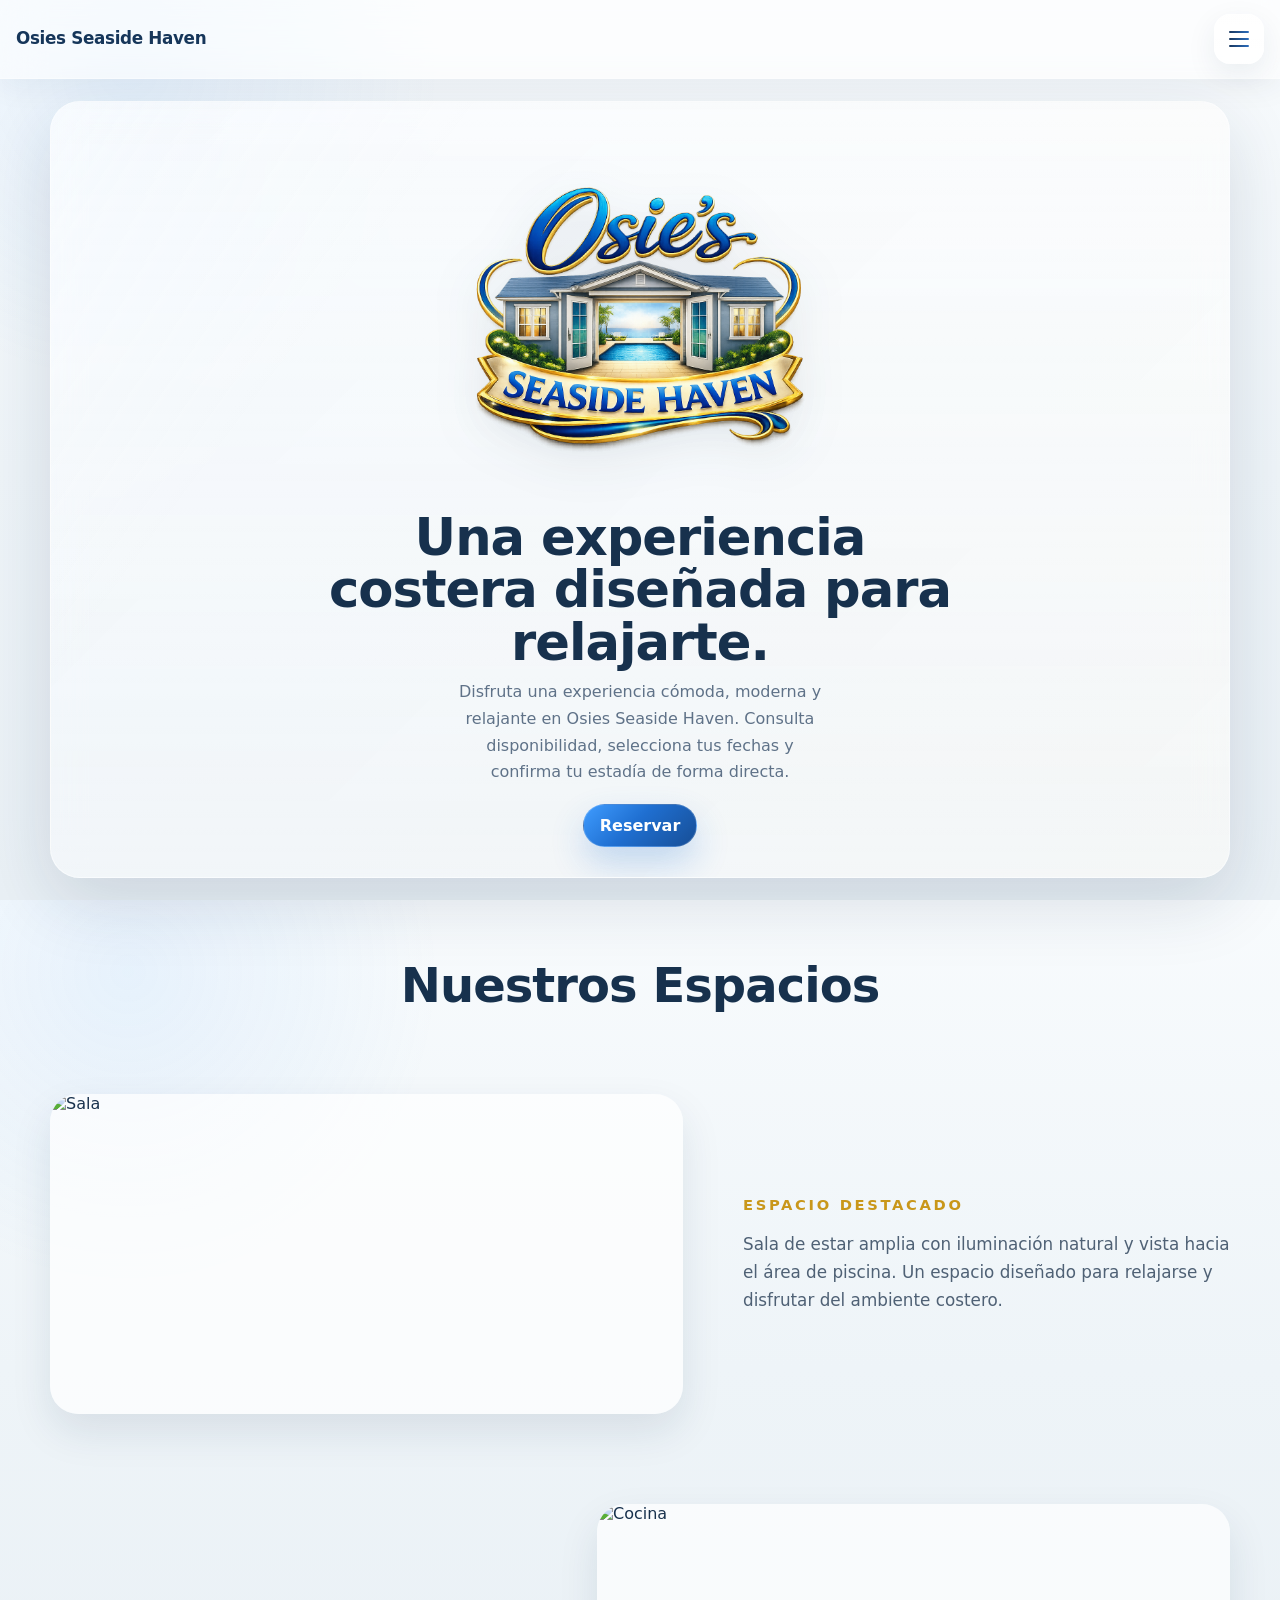
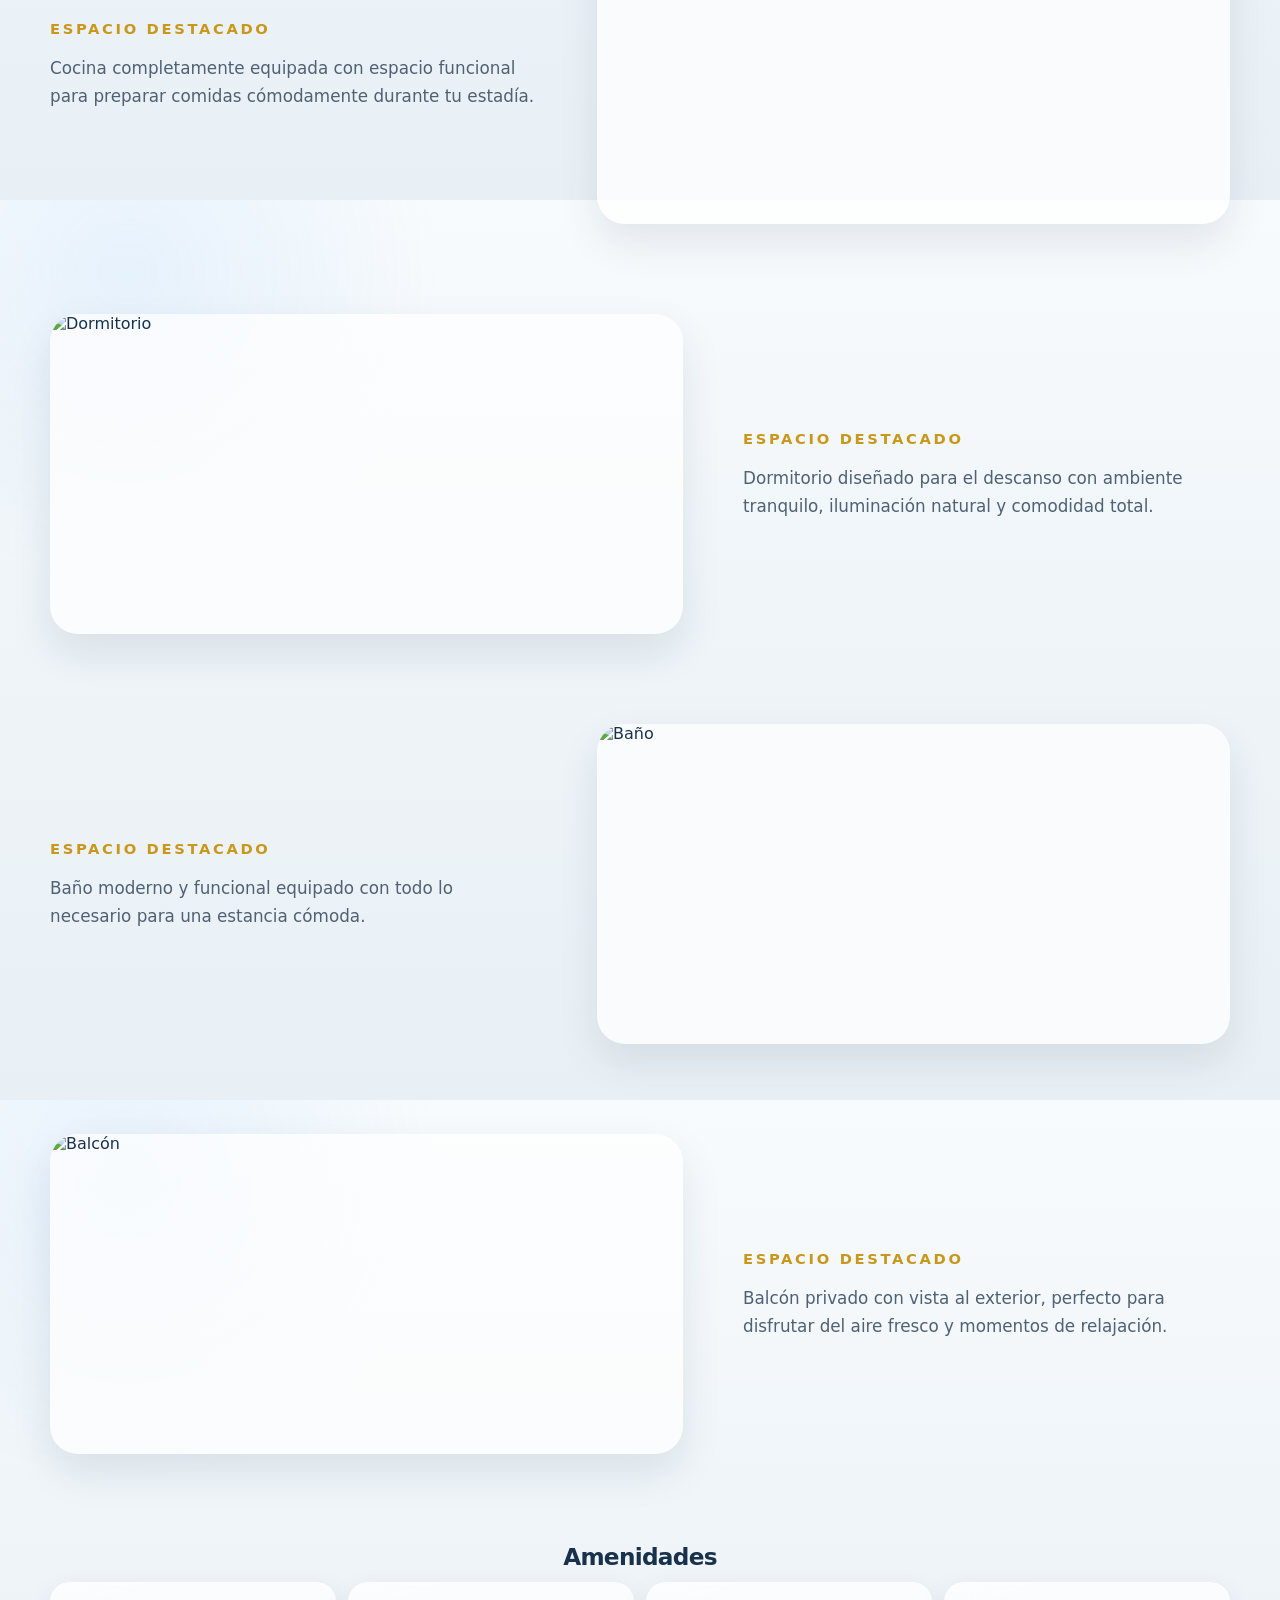
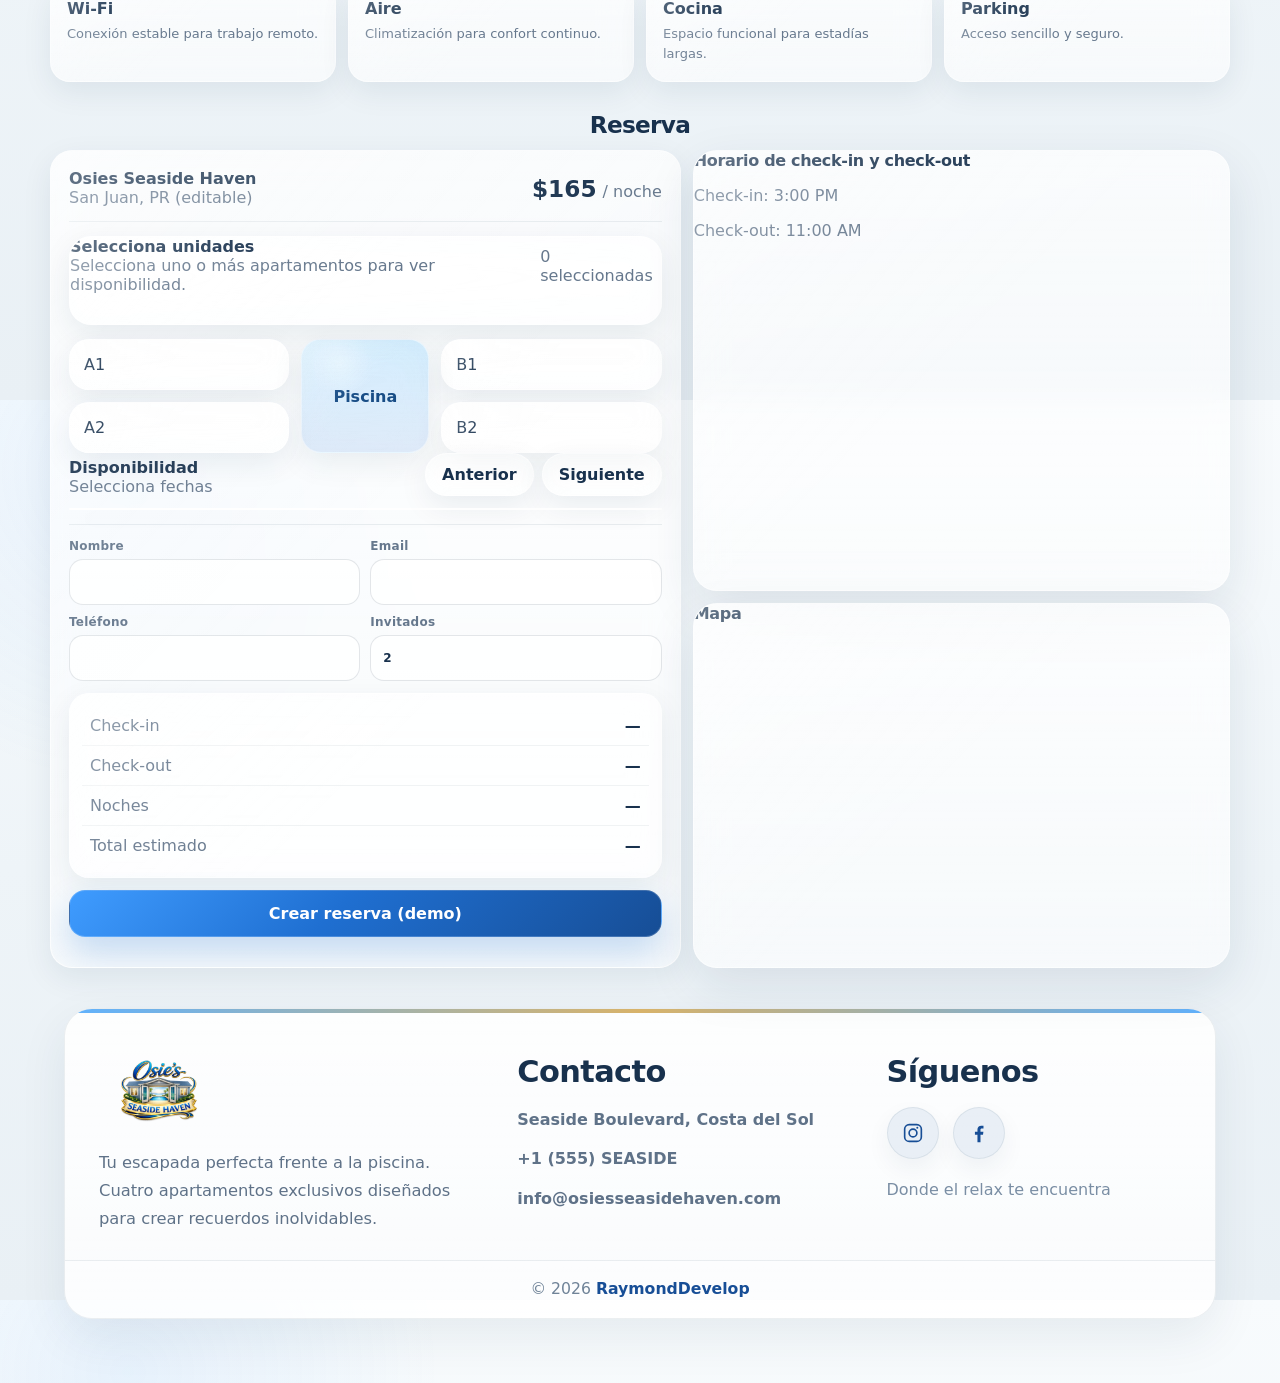
==== index.html @ bb73368c "Update index.html" ====
<!doctype html>
<html lang="es">
<head>
  <meta charset="utf-8" />
  <meta name="viewport" content="width=device-width,initial-scale=1,viewport-fit=cover" />
  <meta name="theme-color" content="#070A12" />
 <title>Osies Seaside Haven</title>
<meta name="description" content="Osies Seaside Haven: reservas directas, disponibilidad en tiempo real y una experiencia costera moderna." />

  <link rel="preconnect" href="https://fonts.googleapis.com" />
  <link rel="stylesheet" href="./css/styles.css" />
</head>

<body>
  <div class="bg"></div>

<header class="topbar">
  <a class="brand compact" href="./index.html" aria-label="Inicio">
    <span class="brand-text">Osies Seaside Haven</span>
  </a>

  <details class="menu">
    <summary class="menu-toggle" aria-label="Abrir menú">
      <span></span>
      <span></span>
      <span></span>
    </summary>

    <nav class="menu-panel">
      <a href="#galeria" class="menu-link">Galería</a>
      <a href="#amenidades" class="menu-link">Amenidades</a>
      <a href="#reservar" class="menu-link">Reservar</a>
    </nav>
  </details>
</header>

  <main class="wrap">
    <section class="hero card">
      <div class="hero-left">

<div class="hero-brandmark centered">
  <img src="./assets/logo2.png" alt="Osies Seaside Haven" class="hero-logo" />
</div>

<h1 class="h1 centered">Una experiencia costera diseñada para relajarte.</h1>
        
<p class="lead centered">
  Disfruta una experiencia cómoda, moderna y relajante en Osies Seaside Haven. Consulta disponibilidad, selecciona tus fechas y confirma tu estadía de forma directa.
</p>

<div class="hero-actions centered-actions">
  <a class="btn primary" href="#reservar">Reservar</a>
</div>


        
      </div>

    
    </section>

    <section id="galeria" class="section">
      <div class="section-head">
<h2 class="h2 espacios-title">Nuestros Espacios</h2>
      </div>

      <div class="grid-photos" id="photoGrid">
<div class="space-row">

  <div class="space-image">
    <img src="assets/sala.jpg" alt="Sala">
  </div>

  <div class="space-text">
    <p>
      Sala de estar amplia con iluminación natural y vista hacia el área de piscina.
      Un espacio diseñado para relajarse y disfrutar del ambiente costero.
    </p>
  </div>

</div>
        <div class="space-row">

  <div class="space-image">
    <img src="assets/cocina.jpg" alt="Cocina">
  </div>

  <div class="space-text">
    <p>
      Cocina completamente equipada con espacio funcional para preparar comidas
      cómodamente durante tu estadía.
    </p>
  </div>

</div>
        <div class="space-row">

  <div class="space-image">
    <img src="assets/dormitorio.jpg" alt="Dormitorio">
  </div>

  <div class="space-text">
    <p>
      Dormitorio diseñado para el descanso con ambiente tranquilo,
      iluminación natural y comodidad total.
    </p>
  </div>

</div>
        <div class="space-row">

  <div class="space-image">
    <img src="assets/baño.jpg" alt="Baño">
  </div>

  <div class="space-text">
    <p>
      Baño moderno y funcional equipado con todo lo necesario
      para una estancia cómoda.
    </p>
  </div>

</div>
        <div class="space-row">

  <div class="space-image">
    <img src="assets/balcon.jpg" alt="Balcón">
  </div>

  <div class="space-text">
    <p>
      Balcón privado con vista al exterior, perfecto para disfrutar
      del aire fresco y momentos de relajación.
    </p>
  </div>

</div>
        
      </div>
      
    </section>

    <section id="amenidades" class="section">
      <div class="section-head">
        <h2 class="h2">Amenidades</h2>
      </div>

      <div class="grid-cards">
        <article class="mini-card">
          <div class="mini-k">Wi-Fi</div>
          <div class="mini-t">Conexión estable para trabajo remoto.</div>
        </article>
        <article class="mini-card">
          <div class="mini-k">Aire</div>
          <div class="mini-t">Climatización para confort continuo.</div>
        </article>
        <article class="mini-card">
          <div class="mini-k">Cocina</div>
          <div class="mini-t">Espacio funcional para estadías largas.</div>
        </article>
        <article class="mini-card">
          <div class="mini-k">Parking</div>
          <div class="mini-t">Acceso sencillo y seguro.</div>
        </article>
      </div>
    </section>

    <section id="reservar" class="section">
      <div class="section-head">
        <h2 class="h2">Reserva</h2>
      </div>

      <div class="booking">
        <div class="booking-left card">
          <div class="row">
            <div>
<div class="k">Osies Seaside Haven</div>
              <div class="muted">San Juan, PR (editable)</div>
            </div>
            <div class="price">
              <span class="price-big">$165</span>
              <span class="muted">/ noche</span>
            </div>
          </div>

          <div class="divider"></div>

          <div class="units card soft" id="unitsWrap" aria-label="Selección de unidades">
  <div class="row" style="align-items:center; justify-content:space-between; gap:12px;">
    <div>
      <div class="k">Selecciona unidades</div>
      <div class="muted" id="unitsHint">Selecciona uno o más apartamentos para ver disponibilidad.</div>
    </div>
    <div class="muted" id="unitsSelected">0 seleccionadas</div>
  </div>

  <div class="units-map" id="unitsMap">
    <!-- Se renderiza por JS -->
  </div>

  <div class="muted" id="unitsMsg" style="min-height:18px;"></div>
</div>

<div class="units-map" id="unitsMap">

  <button class="unit-btn" data-unit="a1" data-price="165">A1</button>
  <button class="unit-btn" data-unit="b1" data-price="165">B1</button>

  <div class="units-pool">Piscina</div>

  <button class="unit-btn" data-unit="a2" data-price="165">A2</button>
  <button class="unit-btn" data-unit="b2" data-price="165">B2</button>

</div>

          
          <div class="calendar-head">
            <div>
              <div class="k">Disponibilidad</div>
              <div class="muted" id="calMeta">Selecciona fechas</div>
            </div>
            <div class="cal-nav">
              <button class="btn ghost" id="calPrev" type="button">Anterior</button>
              <button class="btn ghost" id="calNext" type="button">Siguiente</button>
            </div>
          </div>

          <div class="calendar" id="calendar" aria-label="Calendario de disponibilidad"></div>

          <div class="divider"></div>

          <form id="bookingForm" class="form">
            <div class="form-grid">
              <label>
                Nombre
                <input id="name" name="name" autocomplete="name" required />
              </label>
              <label>
                Email
                <input id="email" name="email" type="email" autocomplete="email" required />
              </label>
              <label>
                Teléfono
                <input id="phone" name="phone" autocomplete="tel" />
              </label>
              <label>
                Invitados
                <input id="guests" name="guests" type="number" min="1" max="10" value="2" />
              </label>
            </div>

            <div class="summary card soft">
              <div class="summary-row">
                <div class="muted">Check-in</div>
                <div id="sIn" class="k">—</div>
              </div>
              <div class="summary-row">
                <div class="muted">Check-out</div>
                <div id="sOut" class="k">—</div>
              </div>
              <div class="summary-row">
                <div class="muted">Noches</div>
                <div id="sNights" class="k">—</div>
              </div>
              <div class="summary-row">
                <div class="muted">Total estimado</div>
                <div id="sTotal" class="k">—</div>
              </div>
            </div>

            <button class="btn primary wide" id="submitBooking" type="submit">
              Crear reserva (demo)
            </button>

            <div class="muted" id="msg"></div>
          </form>
        </div>

        <aside class="booking-right">
          
          <div class="card">
            <h3 class="h3">Horario de check-in y check-out</h3>
<p class="muted">Check-in: 3:00 PM</p>
<p class="muted">Check-out: 11:00 AM</p>
          </div>

          <div class="card">
            <h3 class="h3">Mapa</h3>
            
            
          </div>
        </aside>
      </div>
    </section>

   <footer class="footer footer-premium">
  <div class="footer-wrap">

    <div class="footer-col footer-brand">
      <img src="./assets/logo2.png" alt="Osies Seaside Haven" class="footer-logo">
      <p class="footer-desc">
        Tu escapada perfecta frente a la piscina. Cuatro apartamentos exclusivos
        diseñados para crear recuerdos inolvidables.
      </p>
    </div>

    <div class="footer-col footer-contact">
      <h3 class="footer-title">Contacto</h3>

      <div class="footer-item">📍 Seaside Boulevard, Costa del Sol</div>
      <div class="footer-item">📞 +1 (555) SEASIDE</div>
      <div class="footer-item">✉️ info@osiesseasidehaven.com</div>
    </div>

    <div class="footer-col footer-social-col">
      <h3 class="footer-title">Síguenos</h3>

    <div class="footer-social">

  <a class="footer-social-link" href="#" aria-label="Instagram">
    <svg viewBox="0 0 24 24">
      <path d="M7.75 2h8.5A5.75 5.75 0 0 1 22 7.75v8.5A5.75 5.75 0 0 1 16.25 22h-8.5A5.75 5.75 0 0 1 2 16.25v-8.5A5.75 5.75 0 0 1 7.75 2Zm0 1.8A3.95 3.95 0 0 0 3.8 7.75v8.5a3.95 3.95 0 0 0 3.95 3.95h8.5a3.95 3.95 0 0 0 3.95-3.95v-8.5a3.95 3.95 0 0 0-3.95-3.95Zm8.95 1.35a1.1 1.1 0 1 1 0 2.2 1.1 1.1 0 0 1 0-2.2ZM12 6.85A5.15 5.15 0 1 1 6.85 12 5.16 5.16 0 0 1 12 6.85Zm0 1.8A3.35 3.35 0 1 0 15.35 12 3.35 3.35 0 0 0 12 8.65Z"/>
    </svg>
  </a>

  <a class="footer-social-link" href="#" aria-label="Facebook">
    <svg viewBox="0 0 24 24">
      <path d="M13.62 22v-8.2h2.76l.41-3.2h-3.17V8.56c0-.93.26-1.56 1.58-1.56h1.69V4.14a22.7 22.7 0 0 0-2.46-.13c-2.44 0-4.11 1.49-4.11 4.22v2.37H7.56v3.2h2.76V22Z"/>
    </svg>
  </a>

</div>

      <div class="footer-tagline">Donde el relax te encuentra</div>
    </div>

  </div>

 <div class="footer-bottom">
  © 2026 
  <a href="https://www.raymonddevelop.com" target="_blank" rel="noopener">
    RaymondDevelop
  </a>
</div>
</footer>
    
  </main>

<script type="module" src="js/firebase.js"></script>
<script type="module" src="./js/app.js"></script>
</body>
</html>
---- css/styles.css ----
:root{
  --bg: #eef4f8;
  --bg2: #f8fbfd;

  --surface: rgba(255,255,255,0.72);
  --surface-strong: rgba(255,255,255,0.86);
  --surface-soft: rgba(255,255,255,0.56);

  --text: #18314d;
  --muted: #66788d;

  --line: rgba(24,49,77,0.10);
  --line-strong: rgba(24,49,77,0.16);
  --line-light: rgba(255,255,255,0.45);

  --primary: #1f6fd1;
  --primary-2: #174e96;
  --gold: #d8b36a;
  --gold-soft: rgba(216,179,106,0.16);

  --ok: #27a57a;
  --danger: #d96666;

  --radius: 22px;
  --radius-sm: 16px;
  --radius-xs: 12px;

  --shadow-1: 0 10px 30px rgba(18,46,79,0.08);
  --shadow-2: 0 18px 50px rgba(18,46,79,0.10);
  --shadow-3: 0 24px 70px rgba(18,46,79,0.14);

  --blur: blur(16px);
  --focus: 0 0 0 4px rgba(31,111,209,0.12);

  --wrap: 1180px;
}

*,
*::before,
*::after{
  box-sizing: border-box;
}

html{
  height: 100%;
  -webkit-text-size-adjust: 100%;
  scroll-behavior: smooth;
}

body{
  min-height: 100%;
  margin: 0;
  font-family: ui-sans-serif, system-ui, -apple-system, Segoe UI, Roboto, Arial, sans-serif;
  color: var(--text);
  text-rendering: optimizeLegibility;
  -webkit-font-smoothing: antialiased;
  -moz-osx-font-smoothing: grayscale;
  overflow-x: hidden;
  background:
    radial-gradient(circle at 10% 8%, rgba(85,170,255,0.10), transparent 22%),
    linear-gradient(180deg, var(--bg2) 0%, var(--bg) 52%, #e9f0f5 100%);
}

.bg{
  display: none;
}

img{
  max-width: 100%;
  display: block;
}

a{
  color: inherit;
  text-decoration: none;
}

button,
input{
  font: inherit;
}

.wrap{
  width: min(var(--wrap), calc(100% - 28px));
  margin: 0 auto;
  padding: 22px 0 64px;
  min-width: 0;
}

/* ---------- Topbar ---------- */

.topbar{
  position: sticky;
  top: 0;
  z-index: 60;
  display: flex;
  align-items: center;
  justify-content: space-between;
  gap: 14px;
  padding: 14px 16px;
  background: rgba(255,255,255,0.56);
  border-bottom: 1px solid rgba(255,255,255,0.38);
  backdrop-filter: blur(20px);
  -webkit-backdrop-filter: blur(20px);
  box-shadow: 0 10px 28px rgba(18,46,79,0.05);
}

.brand{
  display: flex;
  align-items: center;
  gap: 12px;
  min-width: 0;
}

.brand.compact{
  gap: 0;
}

.logo{
  width: 52px;
  height: 52px;
  border-radius: 16px;
  object-fit: cover;
  background: rgba(255,255,255,0.82);
  border: 1px solid rgba(255,255,255,0.42);
  box-shadow: var(--shadow-1);
}

.brand-copy{
  display: flex;
  flex-direction: column;
  gap: 2px;
}

.brand-text{
  font-size: 1rem;
  font-weight: 900;
  letter-spacing: -.02em;
  color: #16365a;
}

.brand-sub{
  font-size: .76rem;
  color: var(--muted);
  font-weight: 700;
}

.brand.compact .brand-text{
  font-size: 1.02rem;
}

.nav{
  display: flex;
  align-items: center;
  gap: 10px;
}

.nav-link{
  display: inline-flex;
  align-items: center;
  justify-content: center;
  padding: 10px 12px;
  border-radius: 999px;
  font-weight: 700;
  color: #47617d;
  transition: background .15s ease, color .15s ease, border-color .15s ease;
  border: 1px solid transparent;
}

.nav-link:hover{
  background: rgba(255,255,255,0.56);
  border-color: rgba(24,49,77,0.08);
  color: var(--text);
}

/* ---------- Hamburger ---------- */

.menu{
  position: relative;
}

.menu summary{
  list-style: none;
}

.menu summary::-webkit-details-marker{
  display: none;
}

.menu-toggle{
  width: 50px;
  height: 50px;
  border: 1px solid rgba(255,255,255,0.42);
  border-radius: 16px;
  background: linear-gradient(180deg, rgba(255,255,255,0.84), rgba(255,255,255,0.66));
  box-shadow: var(--shadow-1);
  display: inline-flex;
  flex-direction: column;
  justify-content: center;
  align-items: center;
  gap: 5px;
  cursor: pointer;
  backdrop-filter: blur(14px);
  -webkit-backdrop-filter: blur(14px);
}

.menu-toggle span{
  width: 20px;
  height: 2px;
  border-radius: 999px;
  background: linear-gradient(90deg, #17365e, #2b6dbd);
  display: block;
}

.menu-panel{
  position: absolute;
  top: calc(100% + 10px);
  right: 0;
  min-width: 210px;
  padding: 10px;
  display: grid;
  gap: 6px;
  border-radius: 20px;
  background: rgba(255,255,255,0.84);
  border: 1px solid rgba(255,255,255,0.44);
  box-shadow: var(--shadow-2);
  backdrop-filter: blur(18px);
  -webkit-backdrop-filter: blur(18px);
}

.menu-link{
  padding: 12px 14px;
  border-radius: 14px;
  font-weight: 800;
  color: #17365e;
  transition: background .15s ease, color .15s ease;
}

.menu-link:hover{
  background: rgba(31,111,209,0.08);
  color: var(--primary-2);
}

/* ---------- Buttons ---------- */

.btn{
  position: relative;
  border: 1px solid rgba(255,255,255,0.44);
  background: linear-gradient(180deg, rgba(255,255,255,0.82), rgba(255,255,255,0.66));
  color: var(--text);
  border-radius: 999px;
  padding: 11px 16px;
  font-weight: 800;
  cursor: pointer;
  transition: transform .08s ease, box-shadow .16s ease, background .16s ease, border-color .16s ease;
  box-shadow: var(--shadow-1);
  backdrop-filter: blur(12px);
  -webkit-backdrop-filter: blur(12px);
}

.btn:hover{
  transform: translateY(-1px);
  border-color: rgba(24,49,77,0.10);
  background: linear-gradient(180deg, rgba(255,255,255,0.92), rgba(255,255,255,0.74));
}

.btn:active{
  transform: scale(.985);
}

.btn.primary{
  color: #fff;
  border-color: rgba(255,255,255,0.18);
  background: linear-gradient(135deg, #3f9cff 0%, #1f6fd1 45%, #174e96 100%);
  box-shadow: 0 16px 34px rgba(31,111,209,0.24);
}

.btn.primary:hover{
  box-shadow: 0 18px 38px rgba(31,111,209,0.28);
}

.btn.ghost{
  background: rgba(255,255,255,0.46);
  color: var(--text);
}

.btn.wide{
  width: 100%;
  border-radius: 16px;
  padding: 13px 16px;
}

.admin-link{
  display: none !important;
}

/* ---------- Shared glass surfaces ---------- */

.card,
.mini-card,
.metric,
.calendar,
.summary,
.g-frame,
.photo-main,
.photo-tile,
.booking-right .card,
.units-pool,
.unit-btn,
.social-link{
  position: relative;
  background: linear-gradient(180deg, var(--surface) 0%, var(--surface-soft) 100%);
  border: 1px solid rgba(255,255,255,0.46);
  border-radius: var(--radius);
  box-shadow: var(--shadow-1);
  backdrop-filter: var(--blur);
  -webkit-backdrop-filter: var(--blur);
  overflow: hidden;
}

.card::before,
.mini-card::before,
.metric::before,
.calendar::before,
.summary::before,
.g-frame::before,
.photo-main::before,
.photo-tile::before,
.booking-right .card::before,
.units-pool::before,
.unit-btn::before{
  content: "";
  position: absolute;
  inset: 0;
  background:
    linear-gradient(135deg, rgba(255,255,255,0.34) 0%, rgba(255,255,255,0.10) 24%, transparent 48%);
  pointer-events: none;
}

.card.soft{
  background: rgba(255,255,255,0.58);
}

/* ---------- Hero ---------- */

.hero{
  position: relative;
  display: grid;
  grid-template-columns: 1fr;
  gap: 18px;
max-width: 1280px;
  margin: 0 auto;
  padding: 30px 22px;
  border-radius: 30px;
  background:
    linear-gradient(180deg, rgba(255,255,255,0.72), rgba(255,255,255,0.54)),
    linear-gradient(135deg, rgba(63,156,255,0.08), rgba(216,179,106,0.06));
  border: 1px solid rgba(255,255,255,0.46);
  box-shadow: var(--shadow-3);
  overflow: hidden;
}

.hero::before{
  content: "";
  position: absolute;
  top: -28%;
  left: -10%;
  width: 54%;
  height: 130%;
  background: linear-gradient(120deg, rgba(255,255,255,0.42), rgba(255,255,255,0.12) 28%, transparent 52%);
  transform: rotate(7deg);
  pointer-events: none;
}

.hero::after{
  display: none;
}

.hero-left{
  display: flex;
  flex-direction: column;
  align-items: center;
}

.hero-right{
  display: grid;
  gap: 12px;
  margin-top: 4px;
}



.hero-brandmark{
  width: 100%;
  display: flex;
  justify-content: center;
  margin-top: 14px;
  margin-bottom: 10px;
}

.hero-brandmark.centered{
  justify-content: center;
}

.hero-logo{
  width: min(100%, 520px);
  height: auto;
  object-fit: contain;
  filter: drop-shadow(0 12px 24px rgba(18,46,79,0.10));
  mix-blend-mode: multiply;
}

.h1{
  margin: 8px auto 10px;
  font-size: clamp(2.2rem, 5vw, 3.2rem);
  line-height: 1.03;
  letter-spacing: -1px;
  text-align: center;
  color: #17314d;
  max-width: 18ch;
}

.h1.centered{
  text-align: center;
}

.lead{
  margin: 0 auto;
  max-width: 36ch;
  text-align: center;
  color: #5f7288;
  font-size: 1rem;
  line-height: 1.68;
}

.lead.centered{
  text-align: center;
}

.hero-actions{
  margin-top: 18px;
  display: flex;
  justify-content: center;
  gap: 10px;
  flex-wrap: wrap;
}

.centered-actions{
  justify-content: center;
}

.hero-metrics{
  display: none !important;
}

.metric{
  display: none !important;
}

.metric-k{
  font-size: 1.2rem;
  font-weight: 900;
}

.metric-t{
  margin-top: 4px;
  font-size: 12px;
  color: var(--muted);
}

/* ---------- Sections ---------- */

.section{
  margin-top: 30px;
}

.section-head{
  display: flex;
  justify-content: space-between;
  align-items: flex-end;
  gap: 12px;
}

.h2{
  margin: 0;
  font-size: 1.45rem;
  line-height: 1.15;
  letter-spacing: -.03em;
  color: #18314d;
}

.h3{
  margin: 0 0 10px;
  font-size: 1rem;
  line-height: 1.2;
  letter-spacing: -.02em;
  color: #18314d;
}

.muted{
  color: var(--muted);
}

/* ---------- Gallery ---------- */

.gallery{
  display: grid;
  grid-template-columns: 50px 1fr 50px;
  gap: 12px;
  align-items: center;
  min-width: 0;
}

.g-btn{
  width: 50px;
  height: 50px;
  border-radius: 16px;
  border: 1px solid rgba(255,255,255,0.44);
  background: linear-gradient(180deg, rgba(255,255,255,0.84), rgba(255,255,255,0.64));
  color: #174e96;
  cursor: pointer;
  font-size: 22px;
  box-shadow: var(--shadow-1);
}

.g-frame{
  min-height: 340px;
}

.g-img{
  width: 100%;
  height: 340px;
  object-fit: cover;
  transition: transform .45s ease;
}

.g-frame:hover .g-img{
  transform: scale(1.03);
}

.g-overlay{
  position: absolute;
  left: 0;
  right: 0;
  bottom: 0;
  padding: 18px;
  background: linear-gradient(180deg, rgba(5,16,33,0), rgba(11,29,57,0.66));
}

.g-title{
  font-size: 1rem;
  font-weight: 900;
  color: #fff;
}

.g-sub{
  margin-top: 4px;
  color: rgba(255,255,255,0.84);
  font-size: 12px;
}

.thumbs{
  display: grid;
  grid-template-columns: repeat(5, 1fr);
  gap: 8px;
  min-width: 0;
}

.thumb{
  height: 66px;
  border-radius: 16px;
  overflow: hidden;
  background: rgba(255,255,255,0.64);
  border: 1px solid rgba(255,255,255,0.40);
  cursor: pointer;
  box-shadow: var(--shadow-1);
}

.thumb img{
  width: 100%;
  height: 100%;
  object-fit: cover;
  transition: transform .35s ease;
}

.thumb:hover img{
  transform: scale(1.04);
}

.thumb.active{
  border-color: rgba(216,179,106,0.76);
  box-shadow: 0 0 0 3px rgba(216,179,106,0.18), var(--shadow-1);
}

/* ---------- Photo grid ---------- */

.grid-photos{
  margin-top: 60px;
  display: grid;
  grid-template-columns: 1.35fr .65fr;
  gap: 12px;
  min-width: 0;
}

.photo-main,
.photo-tile{
  border-radius: 22px;
}

.photo-main{
  min-height: 340px;
}

.photo-tile{
  min-height: 164px;
}

.photo-main img,
.photo-tile img{
  width: 100%;
  height: 100%;
  object-fit: cover;
  transition: transform .45s ease;
}

.photo-main:hover img,
.photo-tile:hover img{
  transform: scale(1.03);
}

.photo-side{
  display: grid;
  grid-template-columns: 1fr;
  gap: 12px;
}

/* ---------- Amenities ---------- */

.grid-cards{
  margin-top: 12px;
  display: grid;
  grid-template-columns: repeat(4, 1fr);
  gap: 12px;
  min-width: 0;
}

.mini-card{
  padding: 16px;
  border-radius: 20px;
}

.mini-k{
  font-weight: 900;
  color: #18314d;
}

.mini-t{
  margin-top: 6px;
  color: var(--muted);
  font-size: 13px;
  line-height: 1.55;
}

/* ---------- Booking layout ---------- */

.booking{
  margin-top: 12px;
  display: grid;
  grid-template-columns: 1.08fr .92fr;
  gap: 12px;
  min-width: 0;
}

.booking-left{
  padding: 18px;
}

.booking-right{
  display: grid;
  gap: 12px;
}

.booking-right .card{
  border-radius: 24px;
  box-shadow: var(--shadow-2);
}

.row{
  display: flex;
  align-items: center;
  justify-content: space-between;
  gap: 12px;
}

.k{
  font-weight: 900;
  color: #18314d;
}

.price{
  display: flex;
  align-items: baseline;
  gap: 6px;
}

.price-big{
  font-weight: 900;
  font-size: 1.45rem;
  color: #18314d;
}

.divider{
  height: 1px;
  margin: 14px 0;
  background: rgba(24,49,77,0.08);
}

/* ---------- Units ---------- */

.units{
  margin-bottom: 14px;
}

.units-map{
  display: grid;
  grid-template-columns: 1fr 128px 1fr;
  grid-template-rows: auto auto;
  gap: 12px;
  align-items: stretch;
}

.units-pool{
  grid-column: 2;
  grid-row: 1 / span 2;
  display: flex;
  align-items: center;
  justify-content: center;
  text-align: center;
  padding: 12px;
  border-radius: 20px;
  background:
    radial-gradient(circle at 30% 20%, rgba(255,255,255,0.34), transparent 26%),
    linear-gradient(180deg, rgba(85,190,255,0.24), rgba(31,111,209,0.14));
  color: #184d86;
  font-weight: 800;
}

.unit-btn{
  padding: 15px 14px;
  border-radius: 20px;
  border: 1px solid rgba(255,255,255,0.44);
  background: linear-gradient(180deg, rgba(255,255,255,0.82), rgba(255,255,255,0.62));
  cursor: pointer;
  text-align: left;
  color: var(--text);
  transition: transform .12s ease, box-shadow .18s ease, border-color .18s ease, background .18s ease;
}

.unit-btn:hover{
  transform: translateY(-2px);
  box-shadow: var(--shadow-2);
}

.unit-btn .unit-top{
  display: flex;
  align-items: center;
  justify-content: space-between;
  gap: 10px;
}

.unit-btn .unit-code{
  font-weight: 900;
  letter-spacing: .04em;
}

.unit-btn .unit-name{
  margin-top: 6px;
  color: var(--text);
}

.unit-btn .unit-price{
  margin-top: 6px;
  font-size: 13px;
  color: var(--muted);
}

.unit-btn.selected,
.unit-btn.is-selected{
  border-color: rgba(216,179,106,0.72);
  background:
    linear-gradient(180deg, rgba(255,255,255,0.88), rgba(255,255,255,0.66)),
    linear-gradient(135deg, rgba(216,179,106,0.10), rgba(63,156,255,0.08));
  box-shadow: 0 14px 30px rgba(216,179,106,0.12);
}

.unit-btn.is-disabled,
.unit-disabled{
  opacity: .42;
  cursor: not-allowed;
  pointer-events: none;
  filter: grayscale(.8);
}

/* ---------- Calendar ---------- */

.calendar-head{
  display: flex;
  align-items: flex-end;
  justify-content: space-between;
  gap: 12px;
}

.cal-nav{
  display: flex;
  align-items: center;
  gap: 8px;
}

.calendar{
  margin-top: 12px;
  border-radius: 22px;
  background: rgba(255,255,255,0.82);
  border: 1px solid rgba(255,255,255,0.46);
  overflow: hidden;
}

.cal-grid{
  display: grid;
  grid-template-columns: repeat(7, minmax(0, 1fr));
  width: 100%;
}

.cal-dow,
.cal-cell{
  min-width: 0;
  border-bottom: 1px solid rgba(24,49,77,0.06);
}

.cal-dow{
  padding: 12px 10px;
  background: rgba(24,78,150,0.05);
  color: #64778d;
  font-size: 12px;
  font-weight: 800;
  text-align: center;
}

.cal-cell{
  position: relative;
  padding: 11px 8px;
  min-height: 56px;
  cursor: pointer;
  transition: background .14s ease, transform .06s ease;
}

.cal-cell:hover{
  background: rgba(31,111,209,0.05);
}

.cal-cell:active{
  transform: scale(.99);
}

.cal-cell.disabled{
  opacity: .42;
  cursor: not-allowed;
}

.cal-num{
  font-size: 13px;
  font-weight: 900;
}

.cal-tag{
  margin-top: 6px;
  font-size: 10px;
  color: var(--muted);
  white-space: nowrap;
  overflow: hidden;
  text-overflow: ellipsis;
}

.cal-cell.blocked{
  background: rgba(217,102,102,0.10);
  box-shadow: inset 0 0 0 1px rgba(217,102,102,0.18);
}

.cal-cell.selected{
  background: rgba(31,111,209,0.14);
  box-shadow: inset 0 0 0 1px rgba(31,111,209,0.24);
}

.cal-cell.inrange{
  background: rgba(31,111,209,0.08);
}

/* ---------- Forms ---------- */

.form{
  display: grid;
  gap: 12px;
}

.form-grid{
  display: grid;
  grid-template-columns: repeat(2, 1fr);
  gap: 10px;
}

label{
  display: grid;
  gap: 6px;
  color: var(--muted);
  font-size: 12px;
  font-weight: 800;
  letter-spacing: .02em;
}

input{
  height: 46px;
  padding: 10px 12px;
  border-radius: 14px;
  border: 1px solid rgba(24,49,77,0.12);
  background: rgba(255,255,255,0.80);
  color: var(--text);
  outline: none;
  box-shadow: inset 0 1px 0 rgba(255,255,255,0.30);
}

input:focus{
  border-color: rgba(31,111,209,0.34);
  box-shadow: var(--focus);
}

/* ---------- Summary ---------- */

.summary{
  padding: 12px;
  border-radius: 20px;
}

.summary-row{
  display: flex;
  justify-content: space-between;
  align-items: center;
  gap: 10px;
  padding: 10px 8px;
  border-bottom: 1px solid rgba(24,49,77,0.06);
}

.summary-row:last-child{
  border-bottom: none;
}

/* ---------- Side content ---------- */

.list{
  margin: 0;
  padding-left: 18px;
  color: var(--muted);
  line-height: 1.65;
}

.legend{
  display: flex;
  align-items: center;
  flex-wrap: wrap;
  gap: 10px;
  margin-top: 10px;
}

.dot{
  width: 10px;
  height: 10px;
  border-radius: 999px;
  border: 1px solid rgba(24,49,77,0.10);
}

.dot.free{
  background: rgba(39,165,122,0.18);
  border-color: rgba(39,165,122,0.28);
}

.dot.blocked{
  background: rgba(217,102,102,0.18);
  border-color: rgba(217,102,102,0.26);
}

.dot.selected{
  background: rgba(31,111,209,0.24);
  border-color: rgba(31,111,209,0.32);
}

/* ---------- Footer ---------- */

.footer{
  margin-top: 34px;
  padding: 22px 0 8px;
  border-top: 1px solid rgba(24,49,77,0.08);
}

.footer-inner{
  display: flex;
  align-items: center;
  justify-content: space-between;
  gap: 14px;
  flex-wrap: wrap;
}

.footer-copy{
  font-weight: 800;
  color: #35506c;
}

.footer-social{
  display: flex;
  align-items: center;
  gap: 10px;
}

.social-link{
  width: 42px;
  height: 42px;
  display: inline-flex;
  align-items: center;
  justify-content: center;
  border-radius: 999px;
  color: #174e96;
  transition: transform .08s ease, box-shadow .16s ease, background .16s ease;
}

.social-link:hover{
  transform: translateY(-1px);
  box-shadow: var(--shadow-2);
}

.social-link svg{
  width: 18px;
  height: 18px;
  fill: currentColor;
}

/* ---------- Responsive ---------- */

@media (max-width: 980px){
  .wrap{
    width: min(var(--wrap), calc(100% - 24px));
    padding-top: 18px;
  }

  .hero{
    padding: 24px 18px;
  }

  .grid-photos{
    grid-template-columns: 1fr;
  }

  .photo-side{
    grid-template-columns: repeat(2, 1fr);
  }

  .booking{
    grid-template-columns: 1fr;
  }

  .g-img{
    height: 300px;
  }
}

@media (max-width: 720px){
  .units-map{
    grid-template-columns: 1fr 1fr;
    grid-template-rows: auto auto auto;
  }

  .units-pool{
    grid-column: 1 / span 2;
    grid-row: 2;
    min-height: 96px;
  }
}

@media (max-width: 640px){
  .wrap{
    width: calc(100% - 20px);
    padding: 16px 0 54px;
  }

  .topbar{
    padding: 12px 14px;
  }

  .logo,
  .brand-copy,
  .brand-sub,
  .nav,
  .admin-link{
    display: none !important;
  }

  .brand.compact .brand-text{
    font-size: .96rem;
    line-height: 1.15;
    max-width: 11ch;
  }

  .menu-toggle{
    width: 48px;
    height: 48px;
    border-radius: 14px;
  }

  .hero{
    padding: 22px 16px;
    border-radius: 24px;
  }

  .hero-logo{
    width: min(100%, 300px);
  }

  .h1{
  max-width: 14ch;
  }

  .gallery{
    grid-template-columns: 44px 1fr 44px;
    gap: 8px;
  }

  .g-btn{
    width: 44px;
    height: 44px;
    border-radius: 14px;
  }

  .g-frame{
    min-height: 270px;
  }

  .g-img{
    height: 270px;
  }

  .thumbs{
    grid-template-columns: repeat(4, 1fr);
  }

  .thumb{
    height: 58px;
  }

  .grid-cards{
    grid-template-columns: repeat(2, 1fr);
  }

  .form-grid{
    grid-template-columns: 1fr;
  }

  .photo-side{
    grid-template-columns: 1fr;
  }

  .footer-inner{
    flex-direction: column;
    align-items: flex-start;
  }
}

@media (max-width: 520px){
  html,
  body{
    width: 100%;
    overflow-x: hidden;
  }

  .calendar{
    overflow-x: auto;
    -webkit-overflow-scrolling: touch;
  }

  .cal-dow{
    padding: 10px 6px;
    font-size: 11px;
  }

  .cal-cell{
    min-height: 46px;
    padding: 8px 6px;
  }

  .cal-num{
    font-size: 12px;
  }

  .cal-tag{
    font-size: 10px;
  }

  .g-frame{
    min-height: 240px;
  }

  .g-img{
    height: 240px;
  }
}
/* ----- NUESTROS ESPACIOS ----- */

.espacios-title{
  text-align:center;
  font-size: clamp(2.2rem,4vw,3rem);
  font-weight:900;
  letter-spacing:-0.02em;
  color:#17314d;
}

.section-head{
  flex-direction:column;
  align-items:center;
  text-align:center;
  gap:60px;
}

#galeria{
  margin-top:80px;
}
/* layout de espacios */

.space-row{
  display:grid;
  grid-template-columns:1.2fr 1fr;
  gap:40px;
  align-items:center;
  margin-bottom:80px;
}

.space-image{
  height:380px;
  overflow:hidden;
  border-radius:20px;
}

.space-image img{
  width:100%;
  height:100%;
  object-fit:cover;
}

.space-text{
  font-size:1.1rem;
  line-height:1.7;
  color:#4f5d6b;
}

/* alternar filas */

.space-row:nth-child(even){
  grid-template-columns:1fr 1.2fr;
}

.space-row:nth-child(even) .space-image{
  order:2;
}

.space-row:nth-child(even) .space-text{
  order:1;
}
/* ---- detalle de espacios ---- */

.grid-photos{
  display: block;
  margin-top: 80px;
}

.space-row{
  display: grid;
  grid-template-columns: 1.35fr 1fr;
  gap: 56px;
  align-items: center;
  margin-bottom: 90px;
}

.space-image{
  height: 520px;
  border-radius: 28px;
  overflow: hidden;
  background: rgba(255,255,255,0.72);
  box-shadow: 0 18px 40px rgba(18,46,79,0.10);
}

.space-image img{
  width: 100%;
  height: 100%;
  object-fit: cover;
  display: block;
}

.space-text{
  max-width: 520px;
  font-size: 1.3rem;
  line-height: 1.75;
  color: #4f6175;
}

.space-text::before{
  content: "ESPACIO DESTACADO";
  display: block;
  margin-bottom: 14px;
  font-size: .92rem;
  font-weight: 800;
  letter-spacing: .18em;
  text-transform: uppercase;
  color: #c9971a;
}

.space-text p{
  margin: 0;
}

.space-row:nth-child(even){
  grid-template-columns: 1fr 1.35fr;
}

.space-row:nth-child(even) .space-image{
  order: 2;
}

.space-row:nth-child(even) .space-text{
  order: 1;
}
.brand.compact .brand-text{
  font-size: 1.05rem;
  line-height: 1.05;
  max-width: none;
}

  .space-image{
    height: 320px;
  }

  .space-text{
    max-width: 100%;
    font-size: 1.05rem;
    line-height: 1.65;
  }

  .space-row:nth-child(even){
    grid-template-columns: 1fr;
  }

  .space-row:nth-child(even) .space-image,
  .space-row:nth-child(even) .space-text{
    order: initial;
  }
}
/* FOOTER PREMIUM */

.footer-premium{
  background:#f3f7fb;
  color:#35506c;
  padding:70px 0 30px;
}

.footer-premium{
  background:#f3f7fb;
  padding:70px 0 30px;
  width:100%;
}

.footer-logo{
  width:140px;
  height:auto;
  margin-bottom:18px;
}

.footer-desc{
  line-height:1.7;
color:#5f7288;
  max-width:340px;
}

.footer-title{
  color:#f0b429;
  font-weight:700;
  margin-bottom:18px;
  font-size:1.1rem;
}

.footer-item{
  margin-bottom:12px;
color:#5f7288;
}

.footer-social{
  display:flex;
  gap:16px;
  margin-bottom:16px;
}

.footer-social-link{
  width:44px;
  height:44px;
  border-radius:50%;
background:#e8f0f7;
  color:#174e96;
  display:flex;
  align-items:center;
  justify-content:center;
  color:#fff;
  transition:all .2s ease;
}

.footer-social-link:hover{
  background:#dbe8f5;
}

.footer-social-link svg{
  width:20px;
  height:20px;
  fill:currentColor;
}

.footer-tagline{
  color:#9fb2c4;
}

.footer-bottom{
  border-top:1px solid rgba(24,49,77,0.08);
  margin-top:50px;
  padding-top:20px;
  text-align:center;
  color:#7f96aa;
}

.footer-bottom a{
  color:#fff;
  text-decoration:none;
}

.footer-bottom a:hover{
  text-decoration:underline;
}
.footer-bottom{
  border-top:1px solid rgba(24,49,77,0.08);
  margin-top:40px;
  padding-top:20px;
  text-align:center;
  color:#5f7288;
  font-size:14px;
}
.footer-bottom a{
  color:#174e96;
  font-weight:500;
  text-decoration:none;
}

.footer-bottom a:hover{
  text-decoration:underline;
}
/* ===== FOOTER OVERRIDE LIMPIO ===== */

.footer-premium{
  width: min(1180px, calc(100% - 28px)) !important;
  margin: 40px auto 0 !important;
  padding: 0 !important;
  background: linear-gradient(180deg, rgba(255,255,255,0.88), rgba(255,255,255,0.76)) !important;
  border: 1px solid rgba(24,49,77,0.08) !important;
  border-radius: 28px !important;
  box-shadow: 0 18px 48px rgba(18,46,79,0.08) !important;
  overflow: hidden !important;
}

.footer-premium::before{
  content: "";
  display: block;
  height: 4px;
  background: linear-gradient(90deg, #5fb2ff 0%, #d8b36a 50%, #5fb2ff 100%);
}

.footer-wrap{
  width: 100% !important;
  margin: 0 !important;
  padding: 38px 34px 28px !important;
  display: grid !important;
  grid-template-columns: 1.15fr 1fr 0.9fr !important;
  gap: 42px !important;
  align-items: start !important;
}

.footer-col{
  min-width: 0;
}

.footer-logo{
  width: 120px !important;
  height: auto !important;
  margin: 0 0 18px 0 !important;
  display: block !important;
}

.footer-desc{
  margin: 0 !important;
  max-width: 360px !important;
  font-size: 1.02rem !important;
  line-height: 1.7 !important;
  color: #5f7288 !important;
}

.footer-title{
  margin: 4px 0 18px 0 !important;
  font-size: 1.9rem !important;
  line-height: 1.1 !important;
  font-weight: 900 !important;
  color: #18314d !important;
  letter-spacing: -0.02em !important;
}

.footer-contact .footer-item{
  position: relative !important;
  margin: 0 0 14px 0 !important;
  padding-left: 0 !important;
  color: transparent !important;
  font-size: 0 !important;
  line-height: 1.6 !important;
}

.footer-contact .footer-item::before{
  display: block !important;
  font-size: 1rem !important;
  font-weight: 600 !important;
  color: #5f7288 !important;
}

.footer-contact .footer-item:nth-of-type(1)::before{
  content: "Seaside Boulevard, Costa del Sol";
}

.footer-contact .footer-item:nth-of-type(2)::before{
  content: "+1 (555) SEASIDE";
}

.footer-contact .footer-item:nth-of-type(3)::before{
  content: "info@osiesseasidehaven.com";
}

.footer-social{
  display: flex !important;
  align-items: center !important;
  gap: 14px !important;
  margin: 0 0 18px 0 !important;
}

.footer-social-link{
  width: 52px !important;
  height: 52px !important;
  border-radius: 999px !important;
  background: rgba(23,78,150,0.08) !important;
  border: 1px solid rgba(24,49,77,0.08) !important;
  color: #174e96 !important;
  display: inline-flex !important;
  align-items: center !important;
  justify-content: center !important;
  box-shadow: 0 10px 24px rgba(18,46,79,0.06) !important;
  transition: transform .15s ease, background .15s ease, box-shadow .15s ease !important;
}

.footer-social-link:hover{
  transform: translateY(-2px) !important;
  background: rgba(23,78,150,0.12) !important;
  box-shadow: 0 14px 28px rgba(18,46,79,0.10) !important;
}

.footer-social-link svg{
  width: 22px !important;
  height: 22px !important;
  fill: currentColor !important;
}

.footer-tagline{
  margin: 0 !important;
  color: #7a8ea4 !important;
  font-size: 1rem !important;
  line-height: 1.6 !important;
}

.footer-bottom{
  margin: 0 !important;
  padding: 18px 24px 20px !important;
  border-top: 1px solid rgba(24,49,77,0.08) !important;
  text-align: center !important;
  font-size: .98rem !important;
  color: #6f8398 !important;
  background: rgba(255,255,255,0.26) !important;
}

.footer-bottom a{
  color: #174e96 !important;
  text-decoration: none !important;
  font-weight: 700 !important;
}

.footer-bottom a:hover{
  text-decoration: underline !important;
}

@media (max-width: 900px){
  .footer-wrap{
    grid-template-columns: 1fr !important;
    gap: 28px !important;
  }

  .footer-desc{
    max-width: none !important;
  }
}

@media (max-width: 640px){
  .footer-premium{
    width: calc(100% - 20px) !important;
    border-radius: 22px !important;
  }

  .footer-wrap{
    padding: 28px 18px 22px !important;
    gap: 22px !important;
  }

  .footer-title{
    font-size: 1.45rem !important;
  }

  .footer-logo{
    width: 104px !important;
  }

  .footer-social-link{
    width: 48px !important;
    height: 48px !important;
  }
}
/* alternar fotos izquierda / derecha */

.space-row{
  display:grid;
  grid-template-columns: 1.3fr 1fr;
  align-items:center;
  gap:60px;
  margin-bottom:90px;
}

/* filas pares se invierten */

.space-row:nth-child(even){
  grid-template-columns: 1fr 1.3fr;
}

.space-row:nth-child(even) .space-image{
  order:2;
}

.space-row:nth-child(even) .space-text{
  order:1;
}
/* iPhone / móvil */
@media (max-width: 768px){

  .space-row{
    grid-template-columns: 1fr !important;
    gap:28px;
  }

  .space-row:nth-child(even) .space-image,
  .space-row:nth-child(even) .space-text{
    order:initial !important;
  }

}
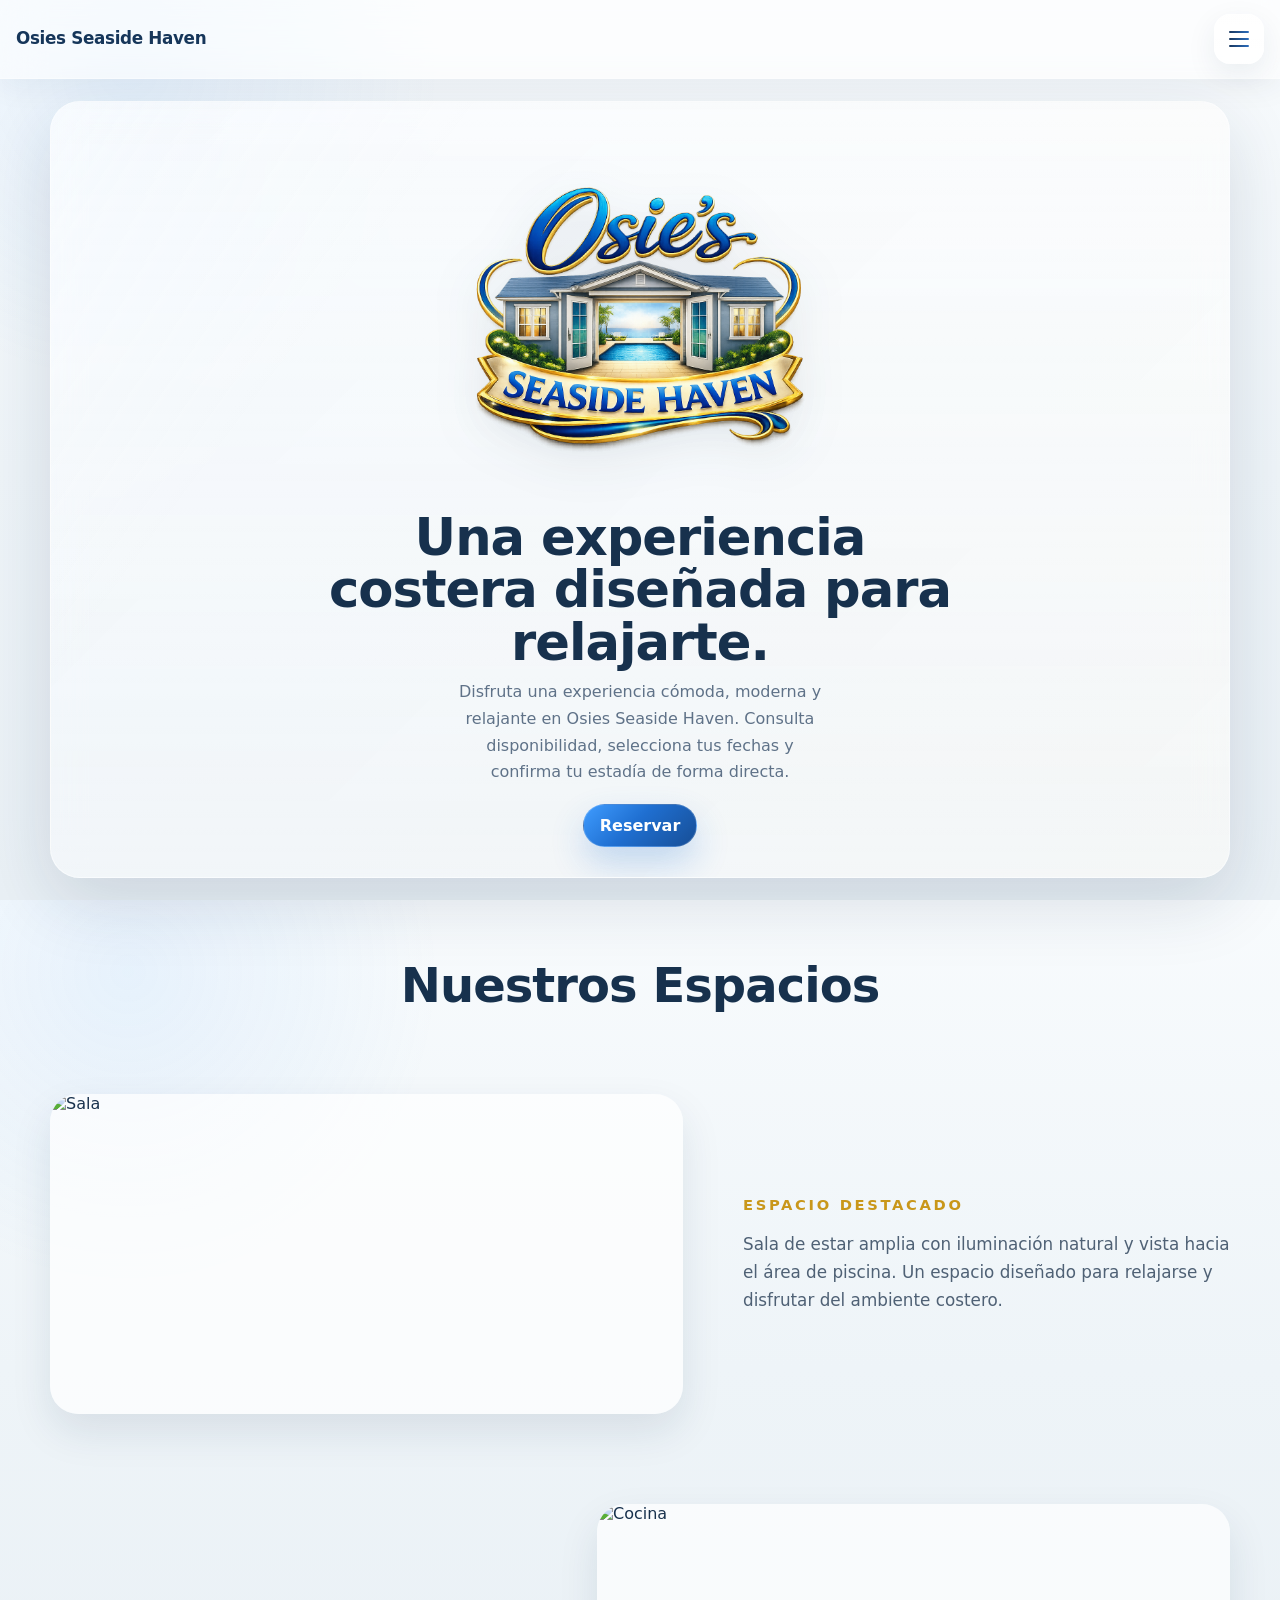
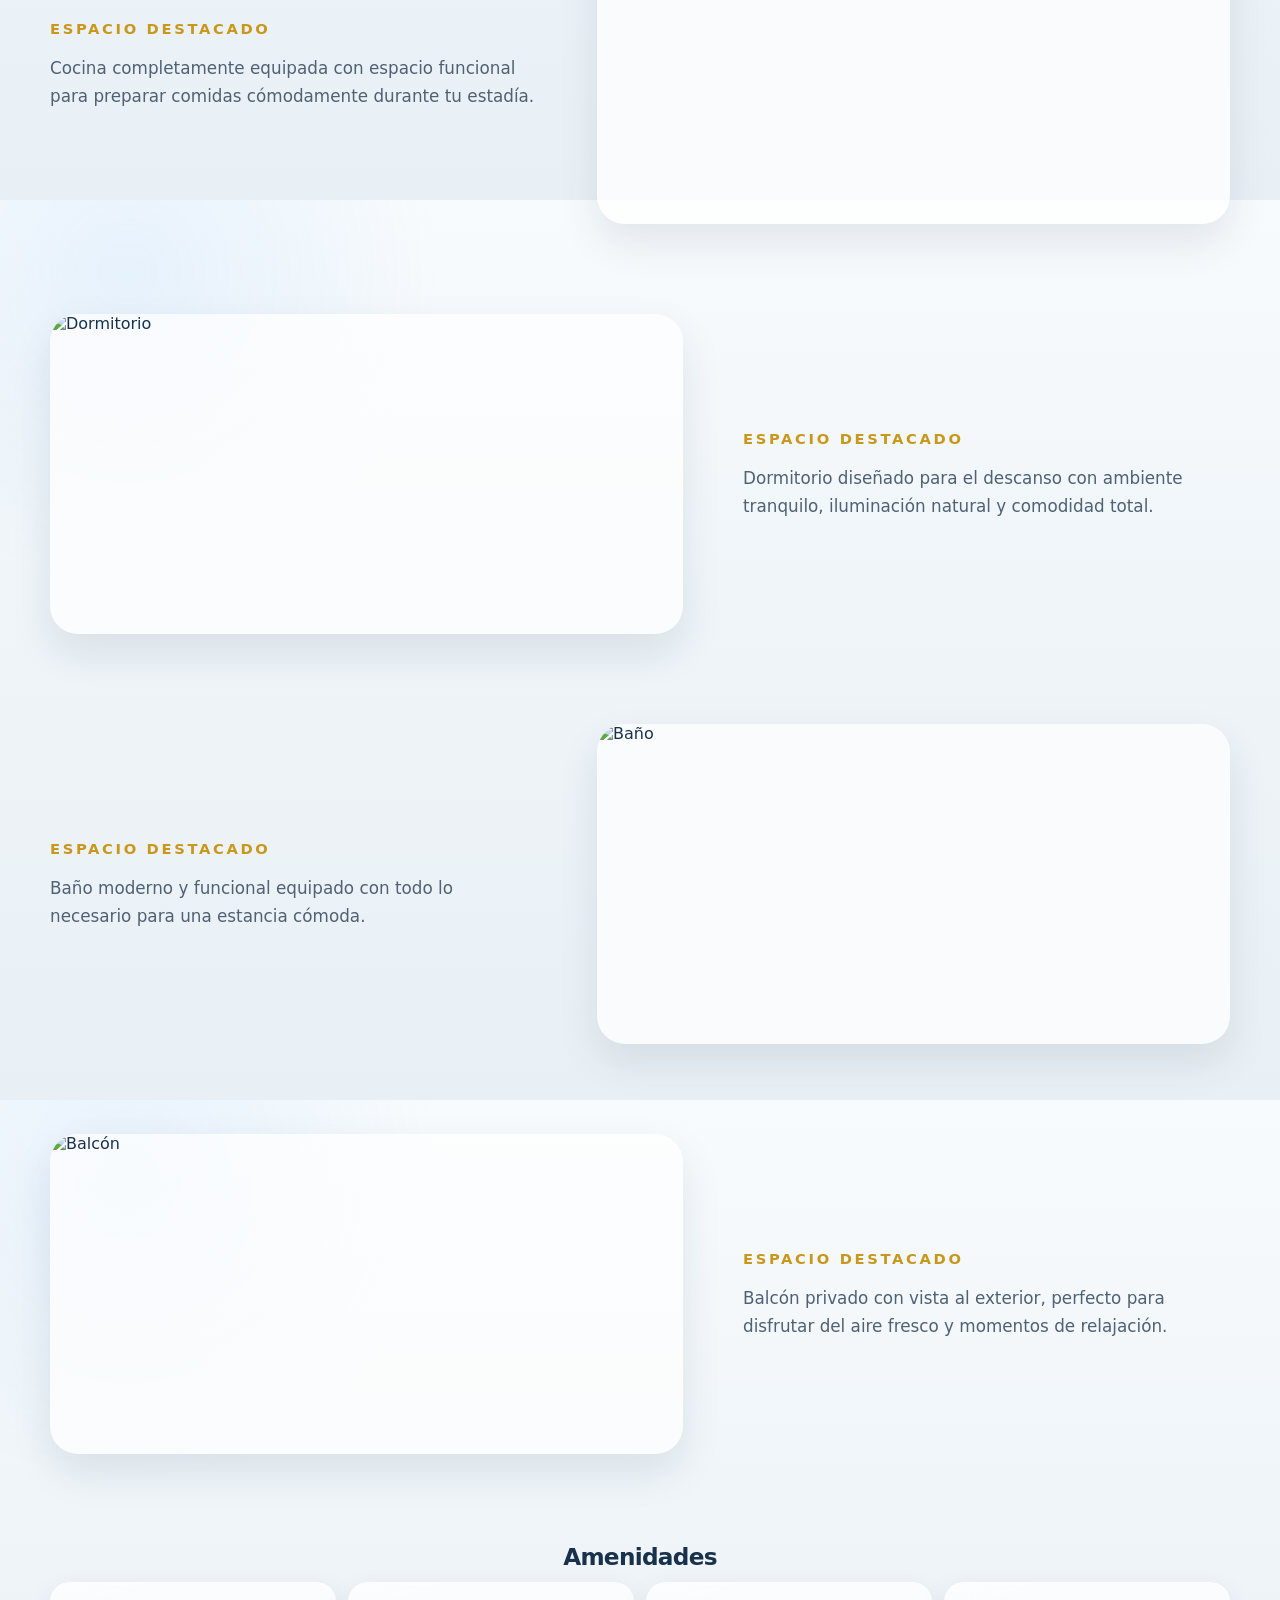
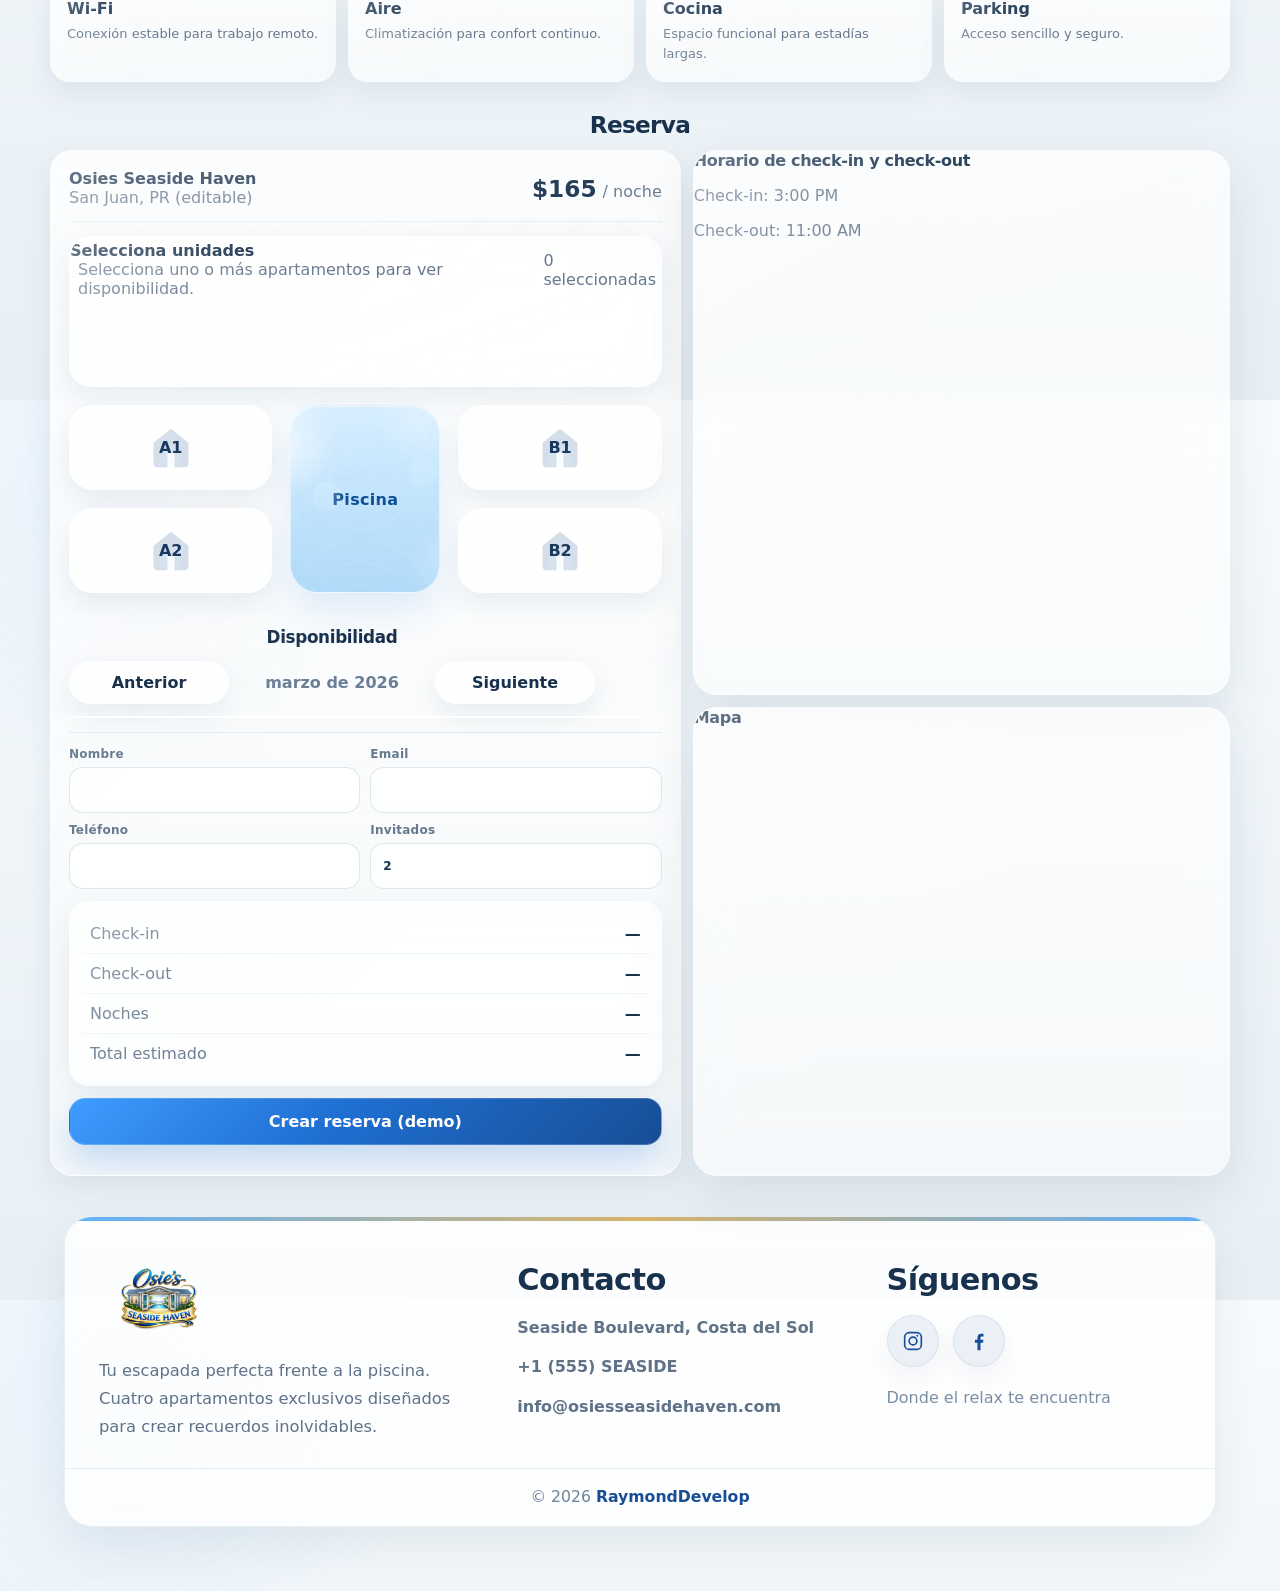
==== commit 19ff3e23: "Update index.html" ====
--- a/index.html
+++ b/index.html
@@ -208,6 +208,7 @@
 
   <div class="units-pool">Piscina</div>
 
+
   <button class="unit-btn" data-unit="a2" data-price="165">A2</button>
   <button class="unit-btn" data-unit="b2" data-price="165">B2</button>
 
@@ -215,15 +216,14 @@
 
           
           <div class="calendar-head">
-            <div>
-              <div class="k">Disponibilidad</div>
-              <div class="muted" id="calMeta">Selecciona fechas</div>
-            </div>
-            <div class="cal-nav">
-              <button class="btn ghost" id="calPrev" type="button">Anterior</button>
-              <button class="btn ghost" id="calNext" type="button">Siguiente</button>
-            </div>
-          </div>
+  <h3 class="h3">Disponibilidad</h3>
+
+  <div class="cal-nav">
+    <button class="btn" id="prevMonth">Anterior</button>
+    <div class="cal-month" id="monthLabel">marzo de 2026</div>
+    <button class="btn" id="nextMonth">Siguiente</button>
+  </div>
+</div>
 
           <div class="calendar" id="calendar" aria-label="Calendario de disponibilidad"></div>
 
--- a/css/styles.css
+++ b/css/styles.css
@@ -1679,3 +1679,299 @@
   }
 
 }
+/* layout unidades con piscina vertical */
+
+.units-grid{
+  display:grid;
+  grid-template-columns: 1fr 160px 1fr;
+  grid-template-rows: auto auto;
+  gap:16px;
+  align-items:center;
+}
+
+.unit-a1{ grid-column:1; grid-row:1; }
+.unit-a2{ grid-column:1; grid-row:2; }
+
+.unit-b1{ grid-column:3; grid-row:1; }
+.unit-b2{ grid-column:3; grid-row:2; }
+
+.pool{
+  grid-column:2;
+  grid-row:1 / span 2;
+  display:flex;
+  align-items:center;
+  justify-content:center;
+  font-weight:600;
+}
+/* icono para unidades */
+
+.unit-btn{
+  display:flex;
+  align-items:center;
+  justify-content:center;
+  gap:10px;
+  font-weight:600;
+}
+
+.unit-btn::before{
+  content:"";
+  width:18px;
+  height:18px;
+  background-repeat:no-repeat;
+  background-size:contain;
+  background-image:url("data:image/svg+xml,%3Csvg xmlns='http://www.w3.org/2000/svg' fill='%23174e96' viewBox='0 0 24 24'%3E%3Cpath d='M3 10L12 3l9 7v10a1 1 0 0 1-1 1h-5v-6H9v6H4a1 1 0 0 1-1-1V10z'/%3E%3C/svg%3E");
+}
+/* ===== AJUSTE BLOQUE RESERVA ===== */
+
+.units{
+  margin-bottom: 12px;
+  padding-top: 4px;
+}
+
+/* evita que el texto del glass se vea cortado a la izquierda */
+.units .h3,
+.units .muted{
+  padding-left: 8px;
+}
+
+.units-map{
+  display: grid;
+  grid-template-columns: 1fr 150px 1fr;
+  grid-template-rows: auto auto;
+  gap: 18px;
+  align-items: stretch;
+  margin-top: 18px;
+  margin-bottom: 34px; /* mas espacio entre A2 y Disponibilidad */
+}
+
+/* ===== UNIDADES ===== */
+
+.unit-btn{
+  position: relative;
+  min-height: 84px;
+  padding: 14px 16px;
+  border-radius: 24px;
+  border: 1px solid rgba(255,255,255,0.50);
+  background:
+    linear-gradient(180deg, rgba(255,255,255,0.90), rgba(255,255,255,0.70));
+  box-shadow: 0 12px 26px rgba(18,46,79,0.08);
+  display: grid;
+  place-items: center;
+  text-align: center;
+  overflow: hidden;
+}
+
+/* quitamos layout viejo interno */
+.unit-btn .unit-top{
+  display: block;
+}
+
+.unit-btn .unit-name,
+.unit-btn .unit-price{
+  display: none;
+}
+
+.unit-btn .unit-code{
+  position: relative;
+  z-index: 2;
+  display: inline-flex;
+  align-items: center;
+  justify-content: center;
+  min-width: 64px;
+  min-height: 64px;
+  font-size: 1.15rem;
+  font-weight: 900;
+  letter-spacing: .02em;
+  color: #16365a;
+}
+
+/* casita SVG centrada */
+.unit-btn::before{
+  content: "";
+  position: absolute;
+  inset: 0;
+  margin: auto;
+  width: 56px;
+  height: 56px;
+  background-repeat: no-repeat;
+  background-position: center;
+  background-size: contain;
+  opacity: .18;
+  transition: transform .18s ease, opacity .18s ease, filter .18s ease;
+  background-image: url("data:image/svg+xml,%3Csvg xmlns='http://www.w3.org/2000/svg' viewBox='0 0 64 64'%3E%3Cpath fill='%23174e96' d='M32 10 12 26v24c0 2.2 1.8 4 4 4h12V37h8v17h12c2.2 0 4-1.8 4-4V26L32 10z'/%3E%3Cpath fill='%235fb2ff' d='M20 30h24v20H20z' opacity='.16'/%3E%3C/svg%3E");
+}
+
+.unit-btn:hover::before{
+  transform: scale(1.06);
+  opacity: .24;
+}
+
+.unit-btn.selected,
+.unit-btn.is-selected{
+  border-color: rgba(31,111,209,0.28);
+  background:
+    linear-gradient(180deg, rgba(233,245,255,0.96), rgba(214,234,255,0.78));
+  box-shadow:
+    0 0 0 3px rgba(31,111,209,0.10),
+    0 16px 34px rgba(31,111,209,0.14);
+}
+
+.unit-btn.selected .unit-code,
+.unit-btn.is-selected .unit-code{
+  color: #0f4f96;
+}
+
+.unit-btn.selected::before,
+.unit-btn.is-selected::before{
+  opacity: .34;
+  transform: scale(1.08);
+  background-image: url("data:image/svg+xml,%3Csvg xmlns='http://www.w3.org/2000/svg' viewBox='0 0 64 64'%3E%3Cpath fill='%231f6fd1' d='M32 10 12 26v24c0 2.2 1.8 4 4 4h12V37h8v17h12c2.2 0 4-1.8 4-4V26L32 10z'/%3E%3Cpath fill='%23d8b36a' d='M32 14 18 25v3h28v-3L32 14z' opacity='.95'/%3E%3C/svg%3E");
+}
+
+.unit-btn.is-disabled,
+.unit-disabled{
+  opacity: .42;
+  cursor: not-allowed;
+  pointer-events: none;
+  filter: grayscale(.75);
+}
+
+/* ===== PISCINA ===== */
+
+.units-pool{
+  grid-column: 2;
+  grid-row: 1 / span 2;
+  position: relative;
+  isolation: isolate;
+  overflow: hidden;
+  border-radius: 28px;
+  min-height: 188px;
+  padding: 18px;
+  display: grid;
+  place-items: center;
+  text-align: center;
+  color: #0f4f96;
+  font-weight: 900;
+  font-size: 1rem;
+  letter-spacing: .02em;
+  border: 1px solid rgba(255,255,255,0.56);
+  background:
+    linear-gradient(180deg, rgba(210,236,255,0.96), rgba(165,213,248,0.88));
+  box-shadow:
+    inset 0 1px 0 rgba(255,255,255,0.60),
+    0 18px 36px rgba(56,138,210,0.14);
+}
+
+/* brillo */
+.units-pool::before{
+  content: "";
+  position: absolute;
+  inset: -20% -40%;
+  z-index: 0;
+  background:
+    radial-gradient(circle at 20% 30%, rgba(255,255,255,0.55), transparent 18%),
+    radial-gradient(circle at 70% 20%, rgba(255,255,255,0.28), transparent 16%),
+    radial-gradient(circle at 80% 75%, rgba(255,255,255,0.22), transparent 14%),
+    linear-gradient(135deg, rgba(255,255,255,0.26), transparent 42%);
+  animation: poolShine 10s linear infinite;
+}
+
+/* ondas */
+.units-pool::after{
+  content: "";
+  position: absolute;
+  inset: 0;
+  z-index: 0;
+  opacity: .55;
+  background:
+    radial-gradient(circle at 20% 50%, rgba(255,255,255,0.26) 0 8%, transparent 9% 100%),
+    radial-gradient(circle at 60% 30%, rgba(255,255,255,0.18) 0 7%, transparent 8% 100%),
+    repeating-radial-gradient(circle at 50% 50%,
+      rgba(255,255,255,0.00) 0 8px,
+      rgba(255,255,255,0.13) 9px 10px,
+      rgba(255,255,255,0.00) 11px 22px);
+  background-size: 180px 180px, 220px 220px, 140px 140px;
+  animation: poolWaves 8s linear infinite;
+}
+
+.units-pool > *{
+  position: relative;
+  z-index: 2;
+}
+
+@keyframes poolWaves{
+  from{ background-position: 0 0, 0 0, 0 0; }
+  to{ background-position: 90px 30px, -60px 40px, 70px 70px; }
+}
+
+@keyframes poolShine{
+  from{ transform: translateX(-8%) translateY(0); }
+  50%{ transform: translateX(8%) translateY(-2%); }
+  to{ transform: translateX(-8%) translateY(0); }
+}
+
+/* ===== DISPONIBILIDAD + NAVEGACION ===== */
+
+.calendar-head{
+  margin-top: 8px;
+  display: grid;
+  justify-items: center;
+  gap: 14px;
+  text-align: center;
+}
+
+.calendar-head .h3{
+  margin: 0;
+  padding-left: 0;
+  font-size: 1.05rem;
+}
+
+.cal-nav{
+  display: flex;
+  align-items: center;
+  justify-content: center;
+  gap: 18px;
+}
+
+.cal-nav .btn{
+  min-width: 160px;
+}
+
+.cal-month{
+  min-width: 170px;
+  text-align: center;
+  font-weight: 800;
+  font-size: 1rem;
+  color: #6a7f95;
+}
+
+/* ===== RESPONSIVE ===== */
+
+@media (max-width: 720px){
+  .units-map{
+    grid-template-columns: 1fr 1fr;
+    grid-template-rows: auto auto auto;
+    gap: 14px;
+    margin-bottom: 28px;
+  }
+
+  .units-pool{
+    grid-column: 1 / span 2;
+    grid-row: 2;
+    min-height: 120px;
+  }
+
+  .cal-nav{
+    gap: 10px;
+    flex-wrap: wrap;
+  }
+
+  .cal-nav .btn{
+    min-width: 132px;
+  }
+
+  .cal-month{
+    min-width: 100%;
+    order: -1;
+  }
+}
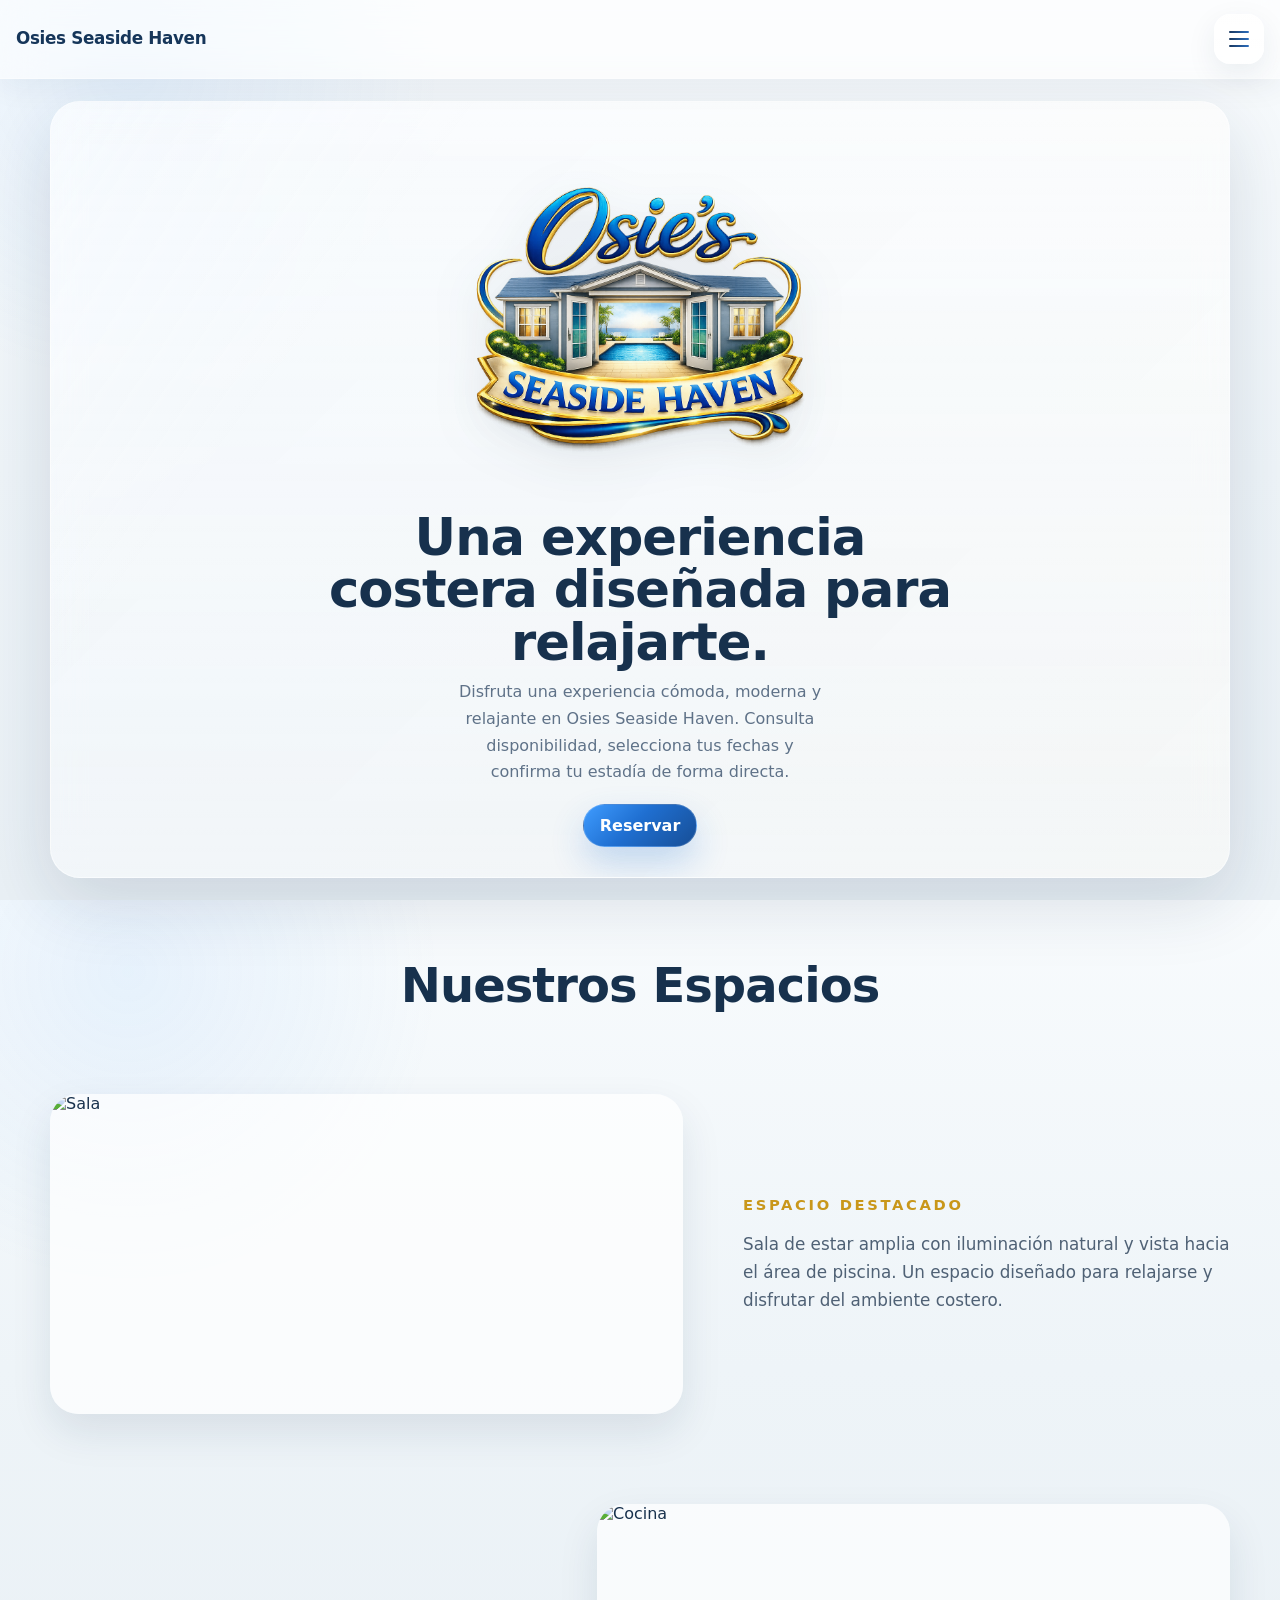
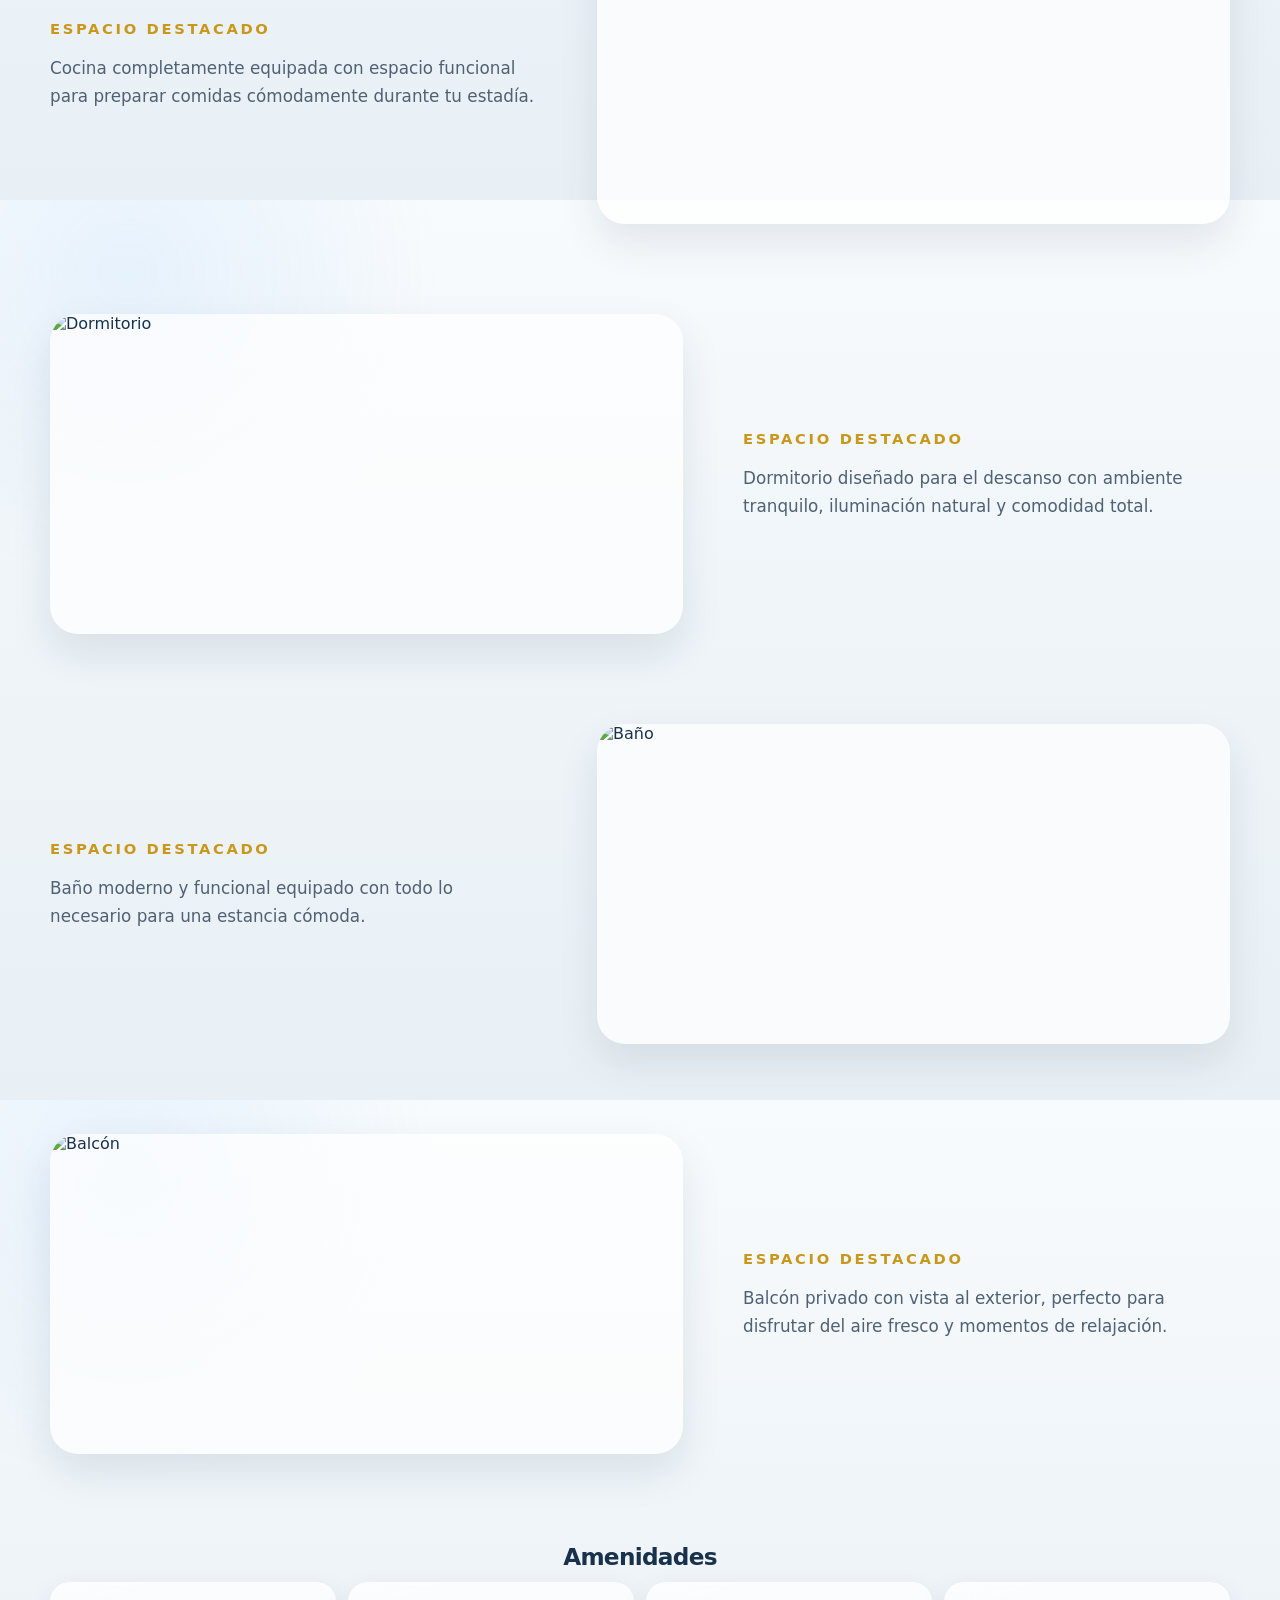
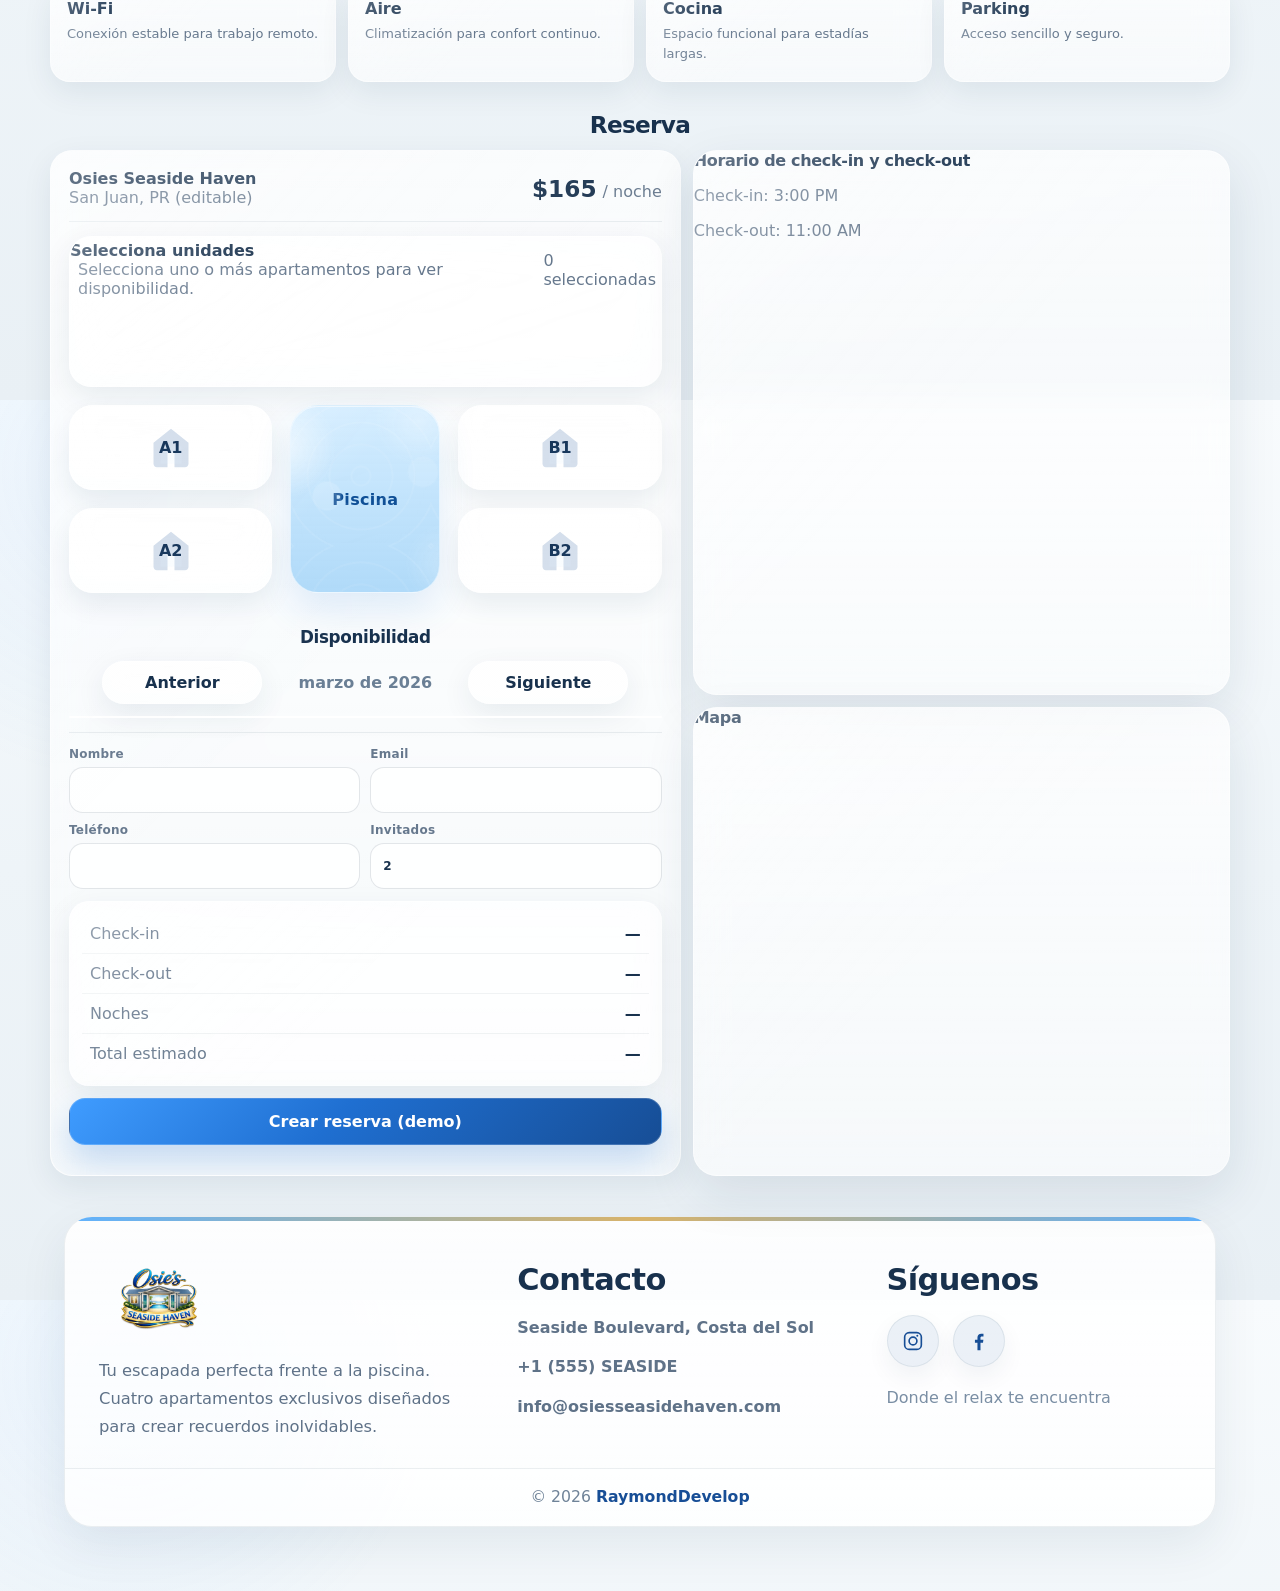
==== commit 0f96390f: "Update index.html" ====
--- a/index.html
+++ b/index.html
@@ -219,12 +219,11 @@
   <h3 class="h3">Disponibilidad</h3>
 
   <div class="cal-nav">
-    <button class="btn" id="prevMonth">Anterior</button>
-    <div class="cal-month" id="monthLabel">marzo de 2026</div>
-    <button class="btn" id="nextMonth">Siguiente</button>
-  </div>
-</div>
-
+    <button class="btn" id="calPrev">Anterior</button>
+    <div class="cal-month" id="calMeta">marzo de 2026</div>
+    <button class="btn" id="calNext">Siguiente</button>
+  </div>
+</div>
           <div class="calendar" id="calendar" aria-label="Calendario de disponibilidad"></div>
 
           <div class="divider"></div>
--- a/css/styles.css
+++ b/css/styles.css
@@ -1178,9 +1178,8 @@
   }
 
   .calendar{
-    overflow-x: auto;
-    -webkit-overflow-scrolling: touch;
-  }
+  overflow: visible;
+}
 
   .cal-dow{
     padding: 10px 6px;
@@ -1715,11 +1714,17 @@
 
 .unit-btn::before{
   content:"";
-  width:18px;
-  height:18px;
+  position:absolute;
+  inset:0;
+  margin:auto;
+  width:48px;
+  height:48px;
   background-repeat:no-repeat;
   background-size:contain;
-  background-image:url("data:image/svg+xml,%3Csvg xmlns='http://www.w3.org/2000/svg' fill='%23174e96' viewBox='0 0 24 24'%3E%3Cpath d='M3 10L12 3l9 7v10a1 1 0 0 1-1 1h-5v-6H9v6H4a1 1 0 0 1-1-1V10z'/%3E%3C/svg%3E");
+  background-position:center;
+  opacity:.22;
+  transition:all .2s ease;
+  background-image:url("data:image/svg+xml,%3Csvg xmlns='http://www.w3.org/2000/svg' viewBox='0 0 64 64'%3E%3Cpath fill='%23174e96' d='M32 10 12 26v24c0 2.2 1.8 4 4 4h12V37h8v17h12c2.2 0 4-1.8 4-4V26L32 10z'/%3E%3C/svg%3E");
 }
 /* ===== AJUSTE BLOQUE RESERVA ===== */
 
@@ -1913,9 +1918,10 @@
 /* ===== DISPONIBILIDAD + NAVEGACION ===== */
 
 .calendar-head{
-  margin-top: 8px;
-  display: grid;
-  justify-items: center;
+  margin-top: 18px;
+  display: flex;
+  flex-direction: column;
+  align-items: center;
   gap: 14px;
   text-align: center;
 }
@@ -1949,16 +1955,16 @@
 
 @media (max-width: 720px){
   .units-map{
-    grid-template-columns: 1fr 1fr;
-    grid-template-rows: auto auto auto;
+    grid-template-columns: 1fr 120px 1fr;
+    grid-template-rows: auto auto;
     gap: 14px;
     margin-bottom: 28px;
   }
 
   .units-pool{
-    grid-column: 1 / span 2;
-    grid-row: 2;
-    min-height: 120px;
+    grid-column: 2;
+    grid-row: 1 / span 2;
+    min-height: 170px;
   }
 
   .cal-nav{
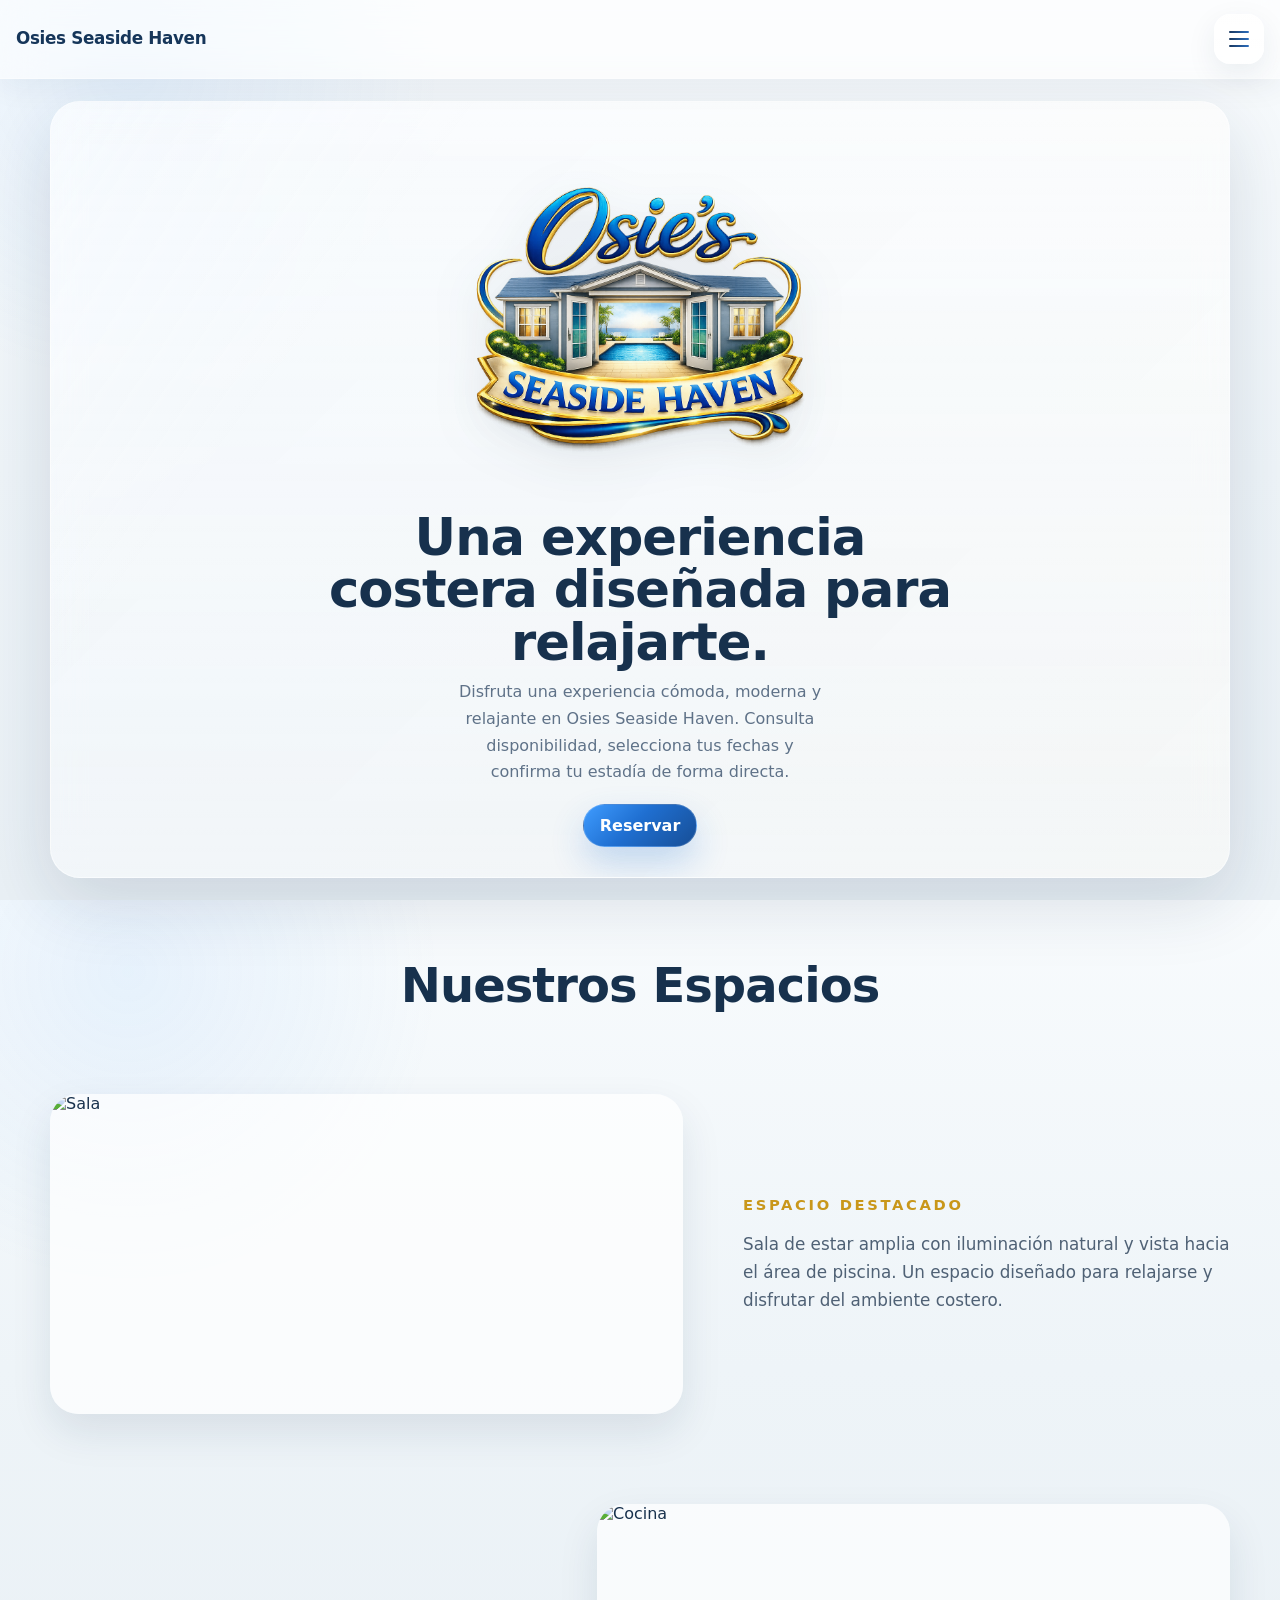
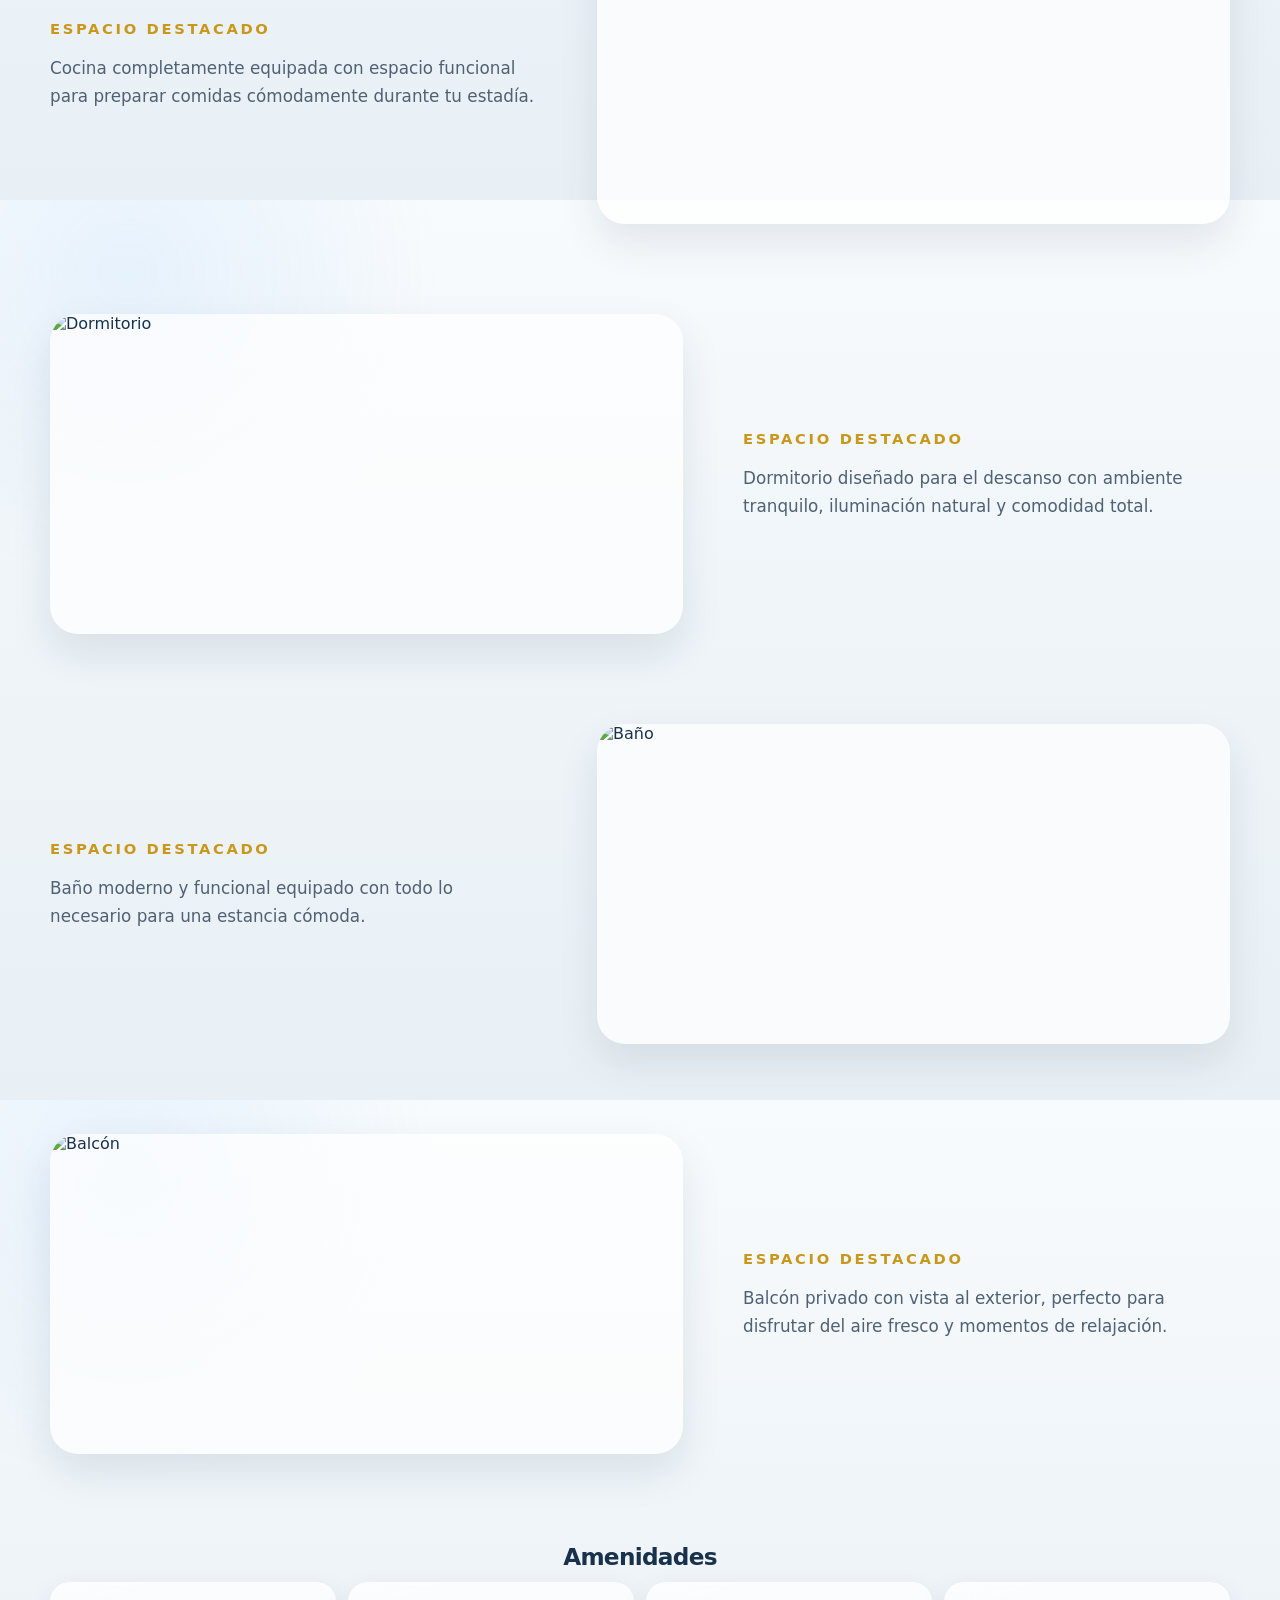
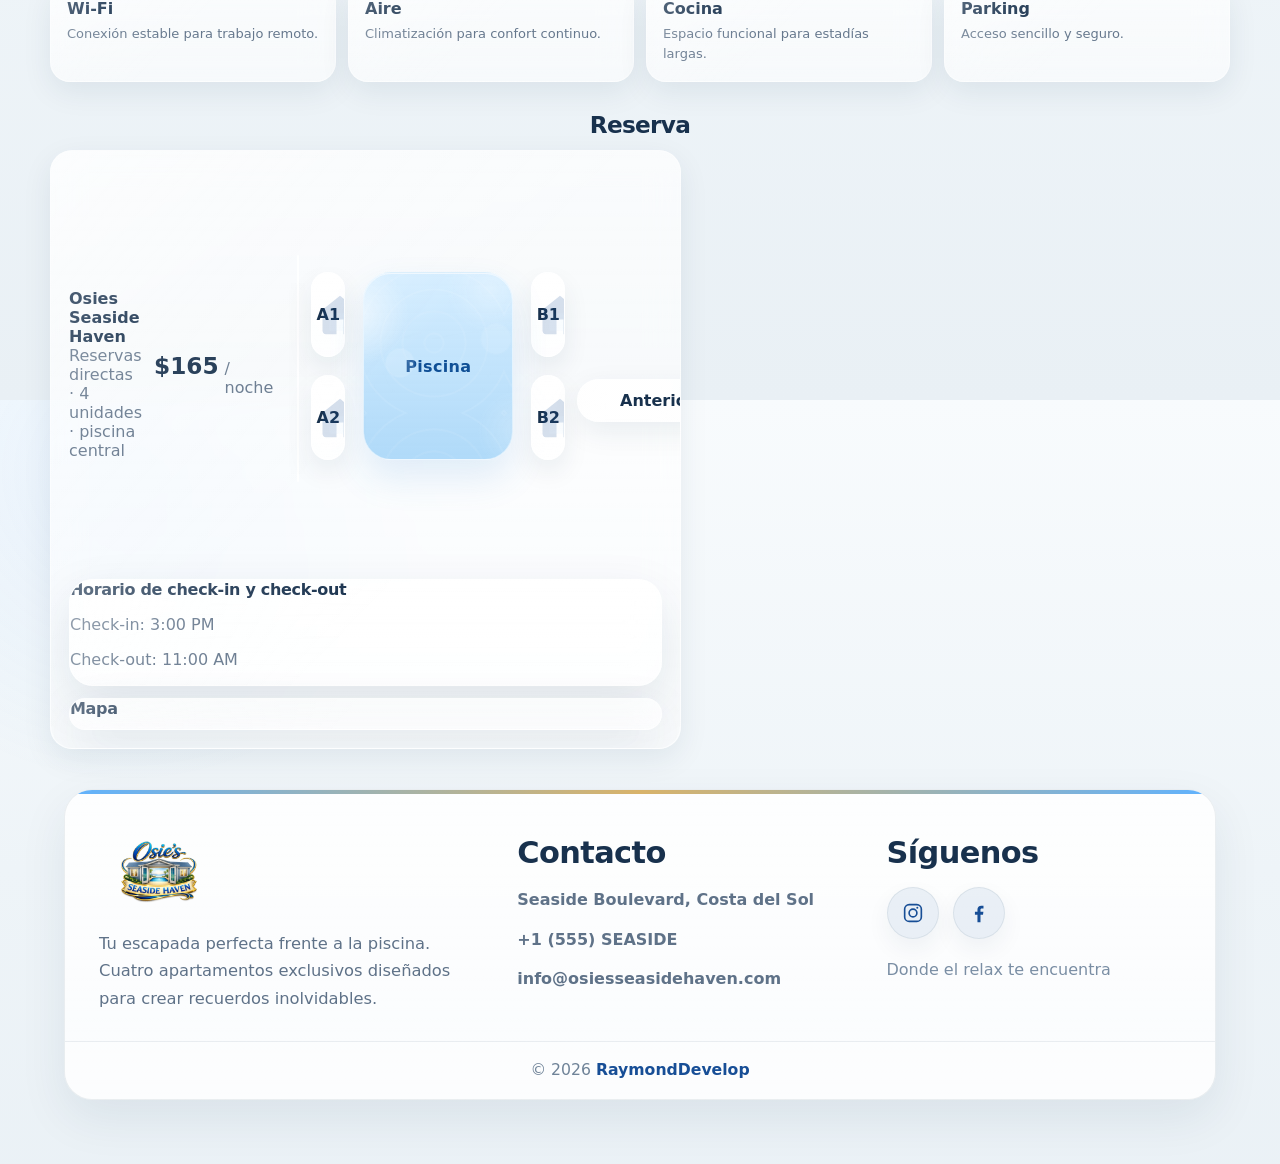
==== commit a9df7e5a: "Update index.html" ====
--- a/index.html
+++ b/index.html
@@ -173,10 +173,14 @@
       <div class="booking">
         <div class="booking-left card">
           <div class="row">
-            <div>
-<div class="k">Osies Seaside Haven</div>
-              <div class="muted">San Juan, PR (editable)</div>
-            </div>
+            
+<div class="row">
+  <div>
+    <div class="k">Osies Seaside Haven</div>
+    <div class="muted">Reservas directas · 4 unidades · piscina central</div>
+  </div>
+
+            
             <div class="price">
               <span class="price-big">$165</span>
               <span class="muted">/ noche</span>
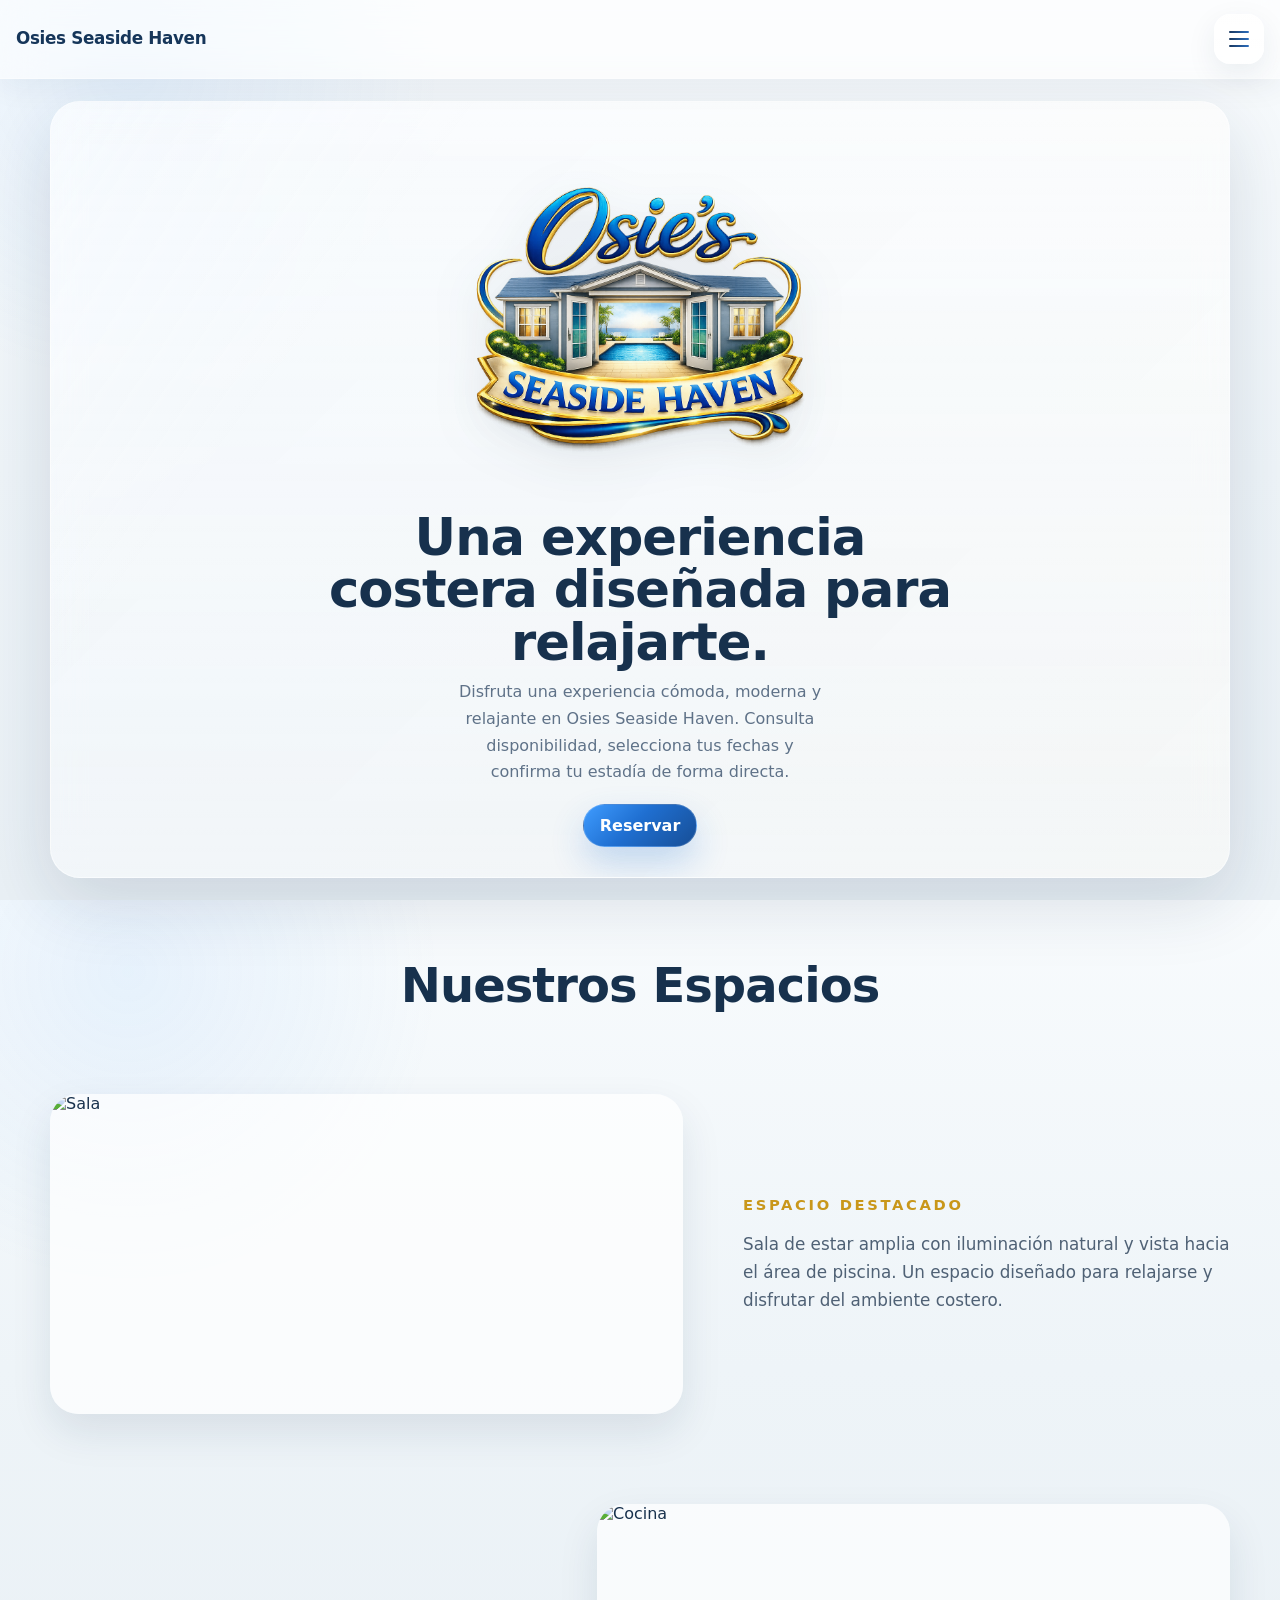
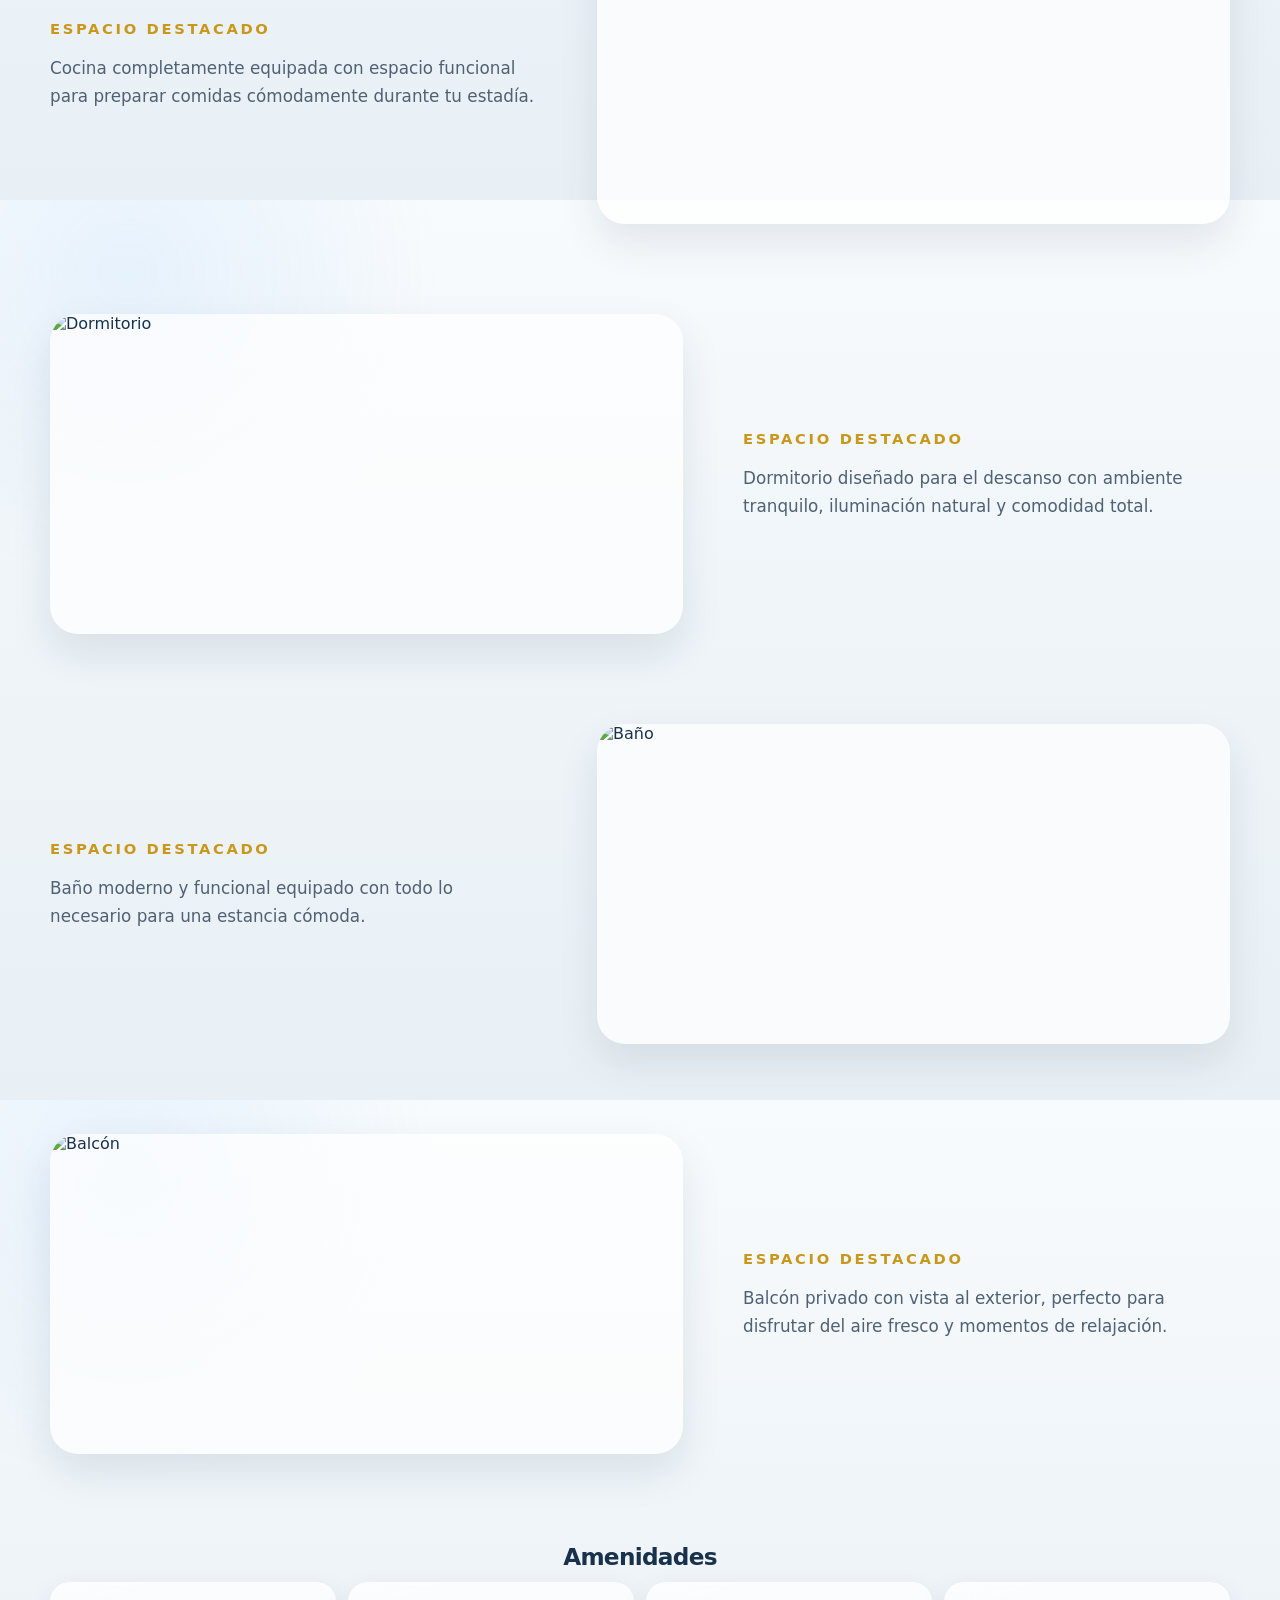
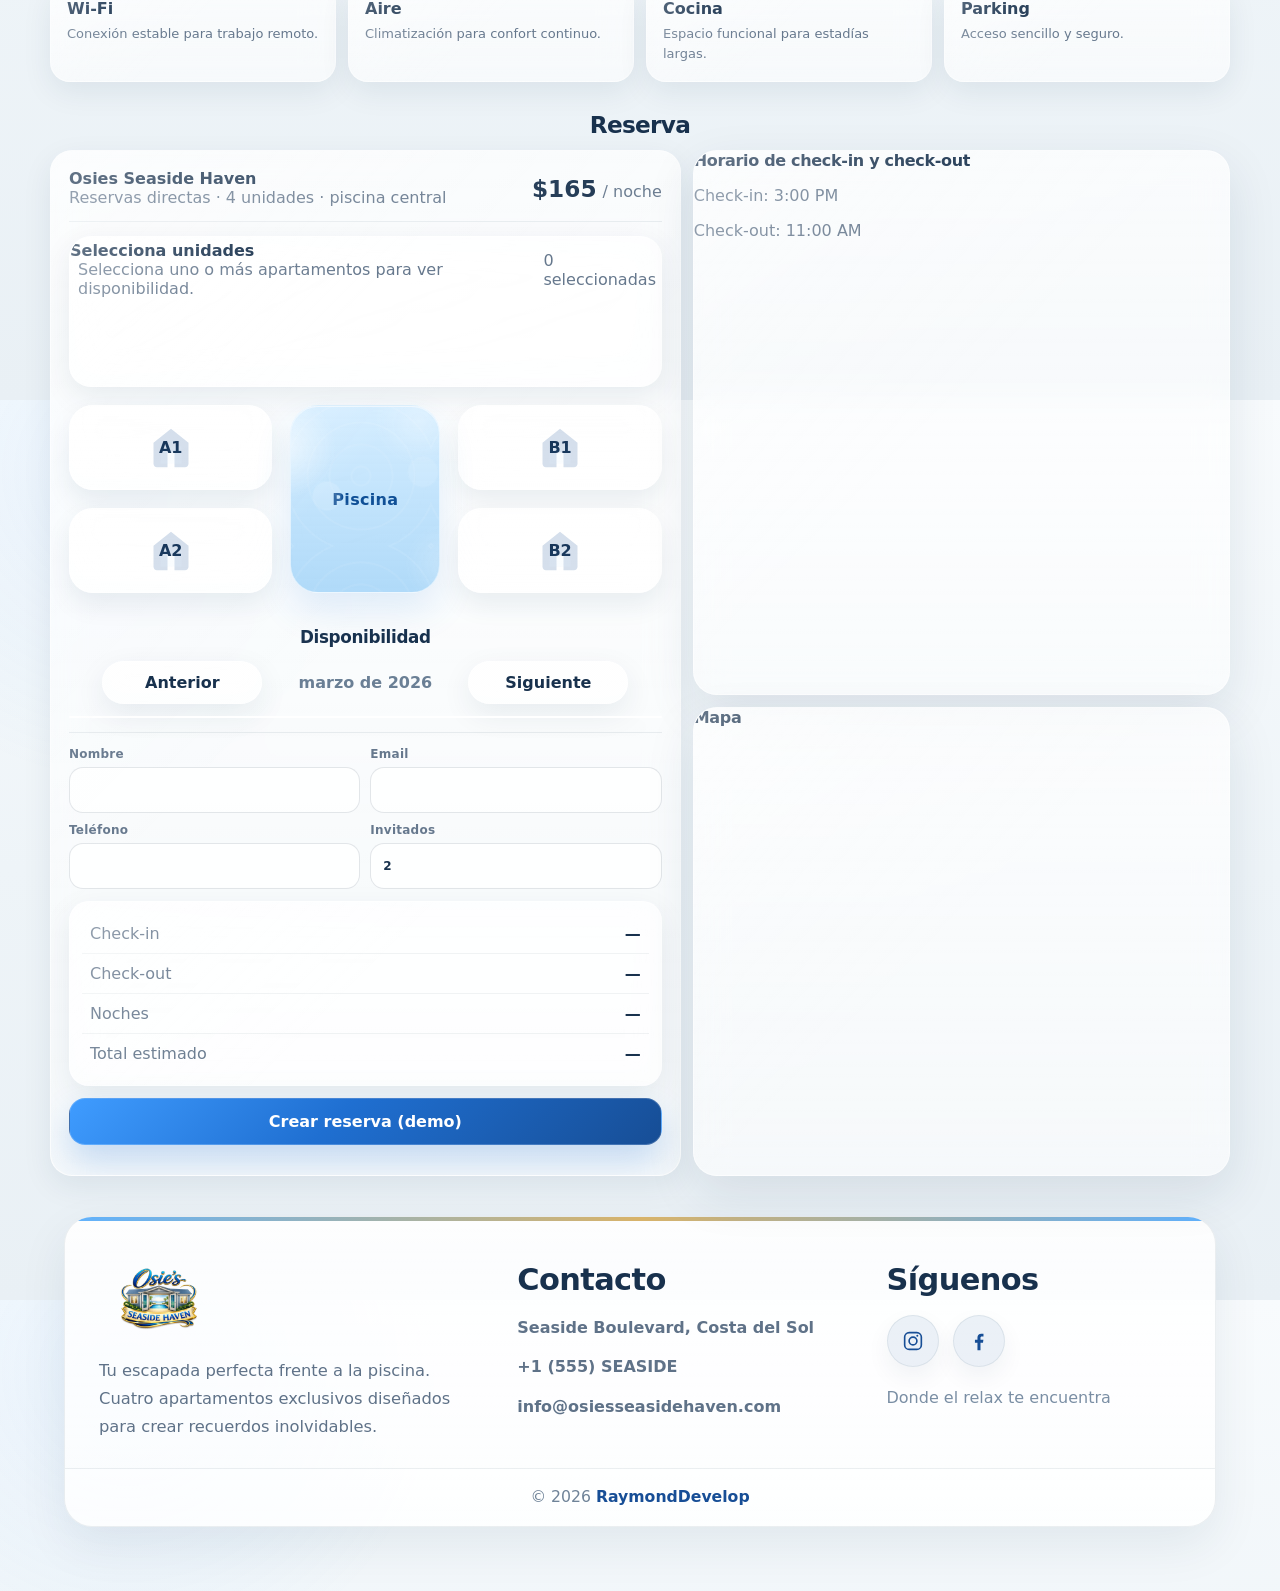
==== commit e3c26ba2: "Update index.html" ====
--- a/index.html
+++ b/index.html
@@ -172,7 +172,6 @@
 
       <div class="booking">
         <div class="booking-left card">
-          <div class="row">
             
 <div class="row">
   <div>
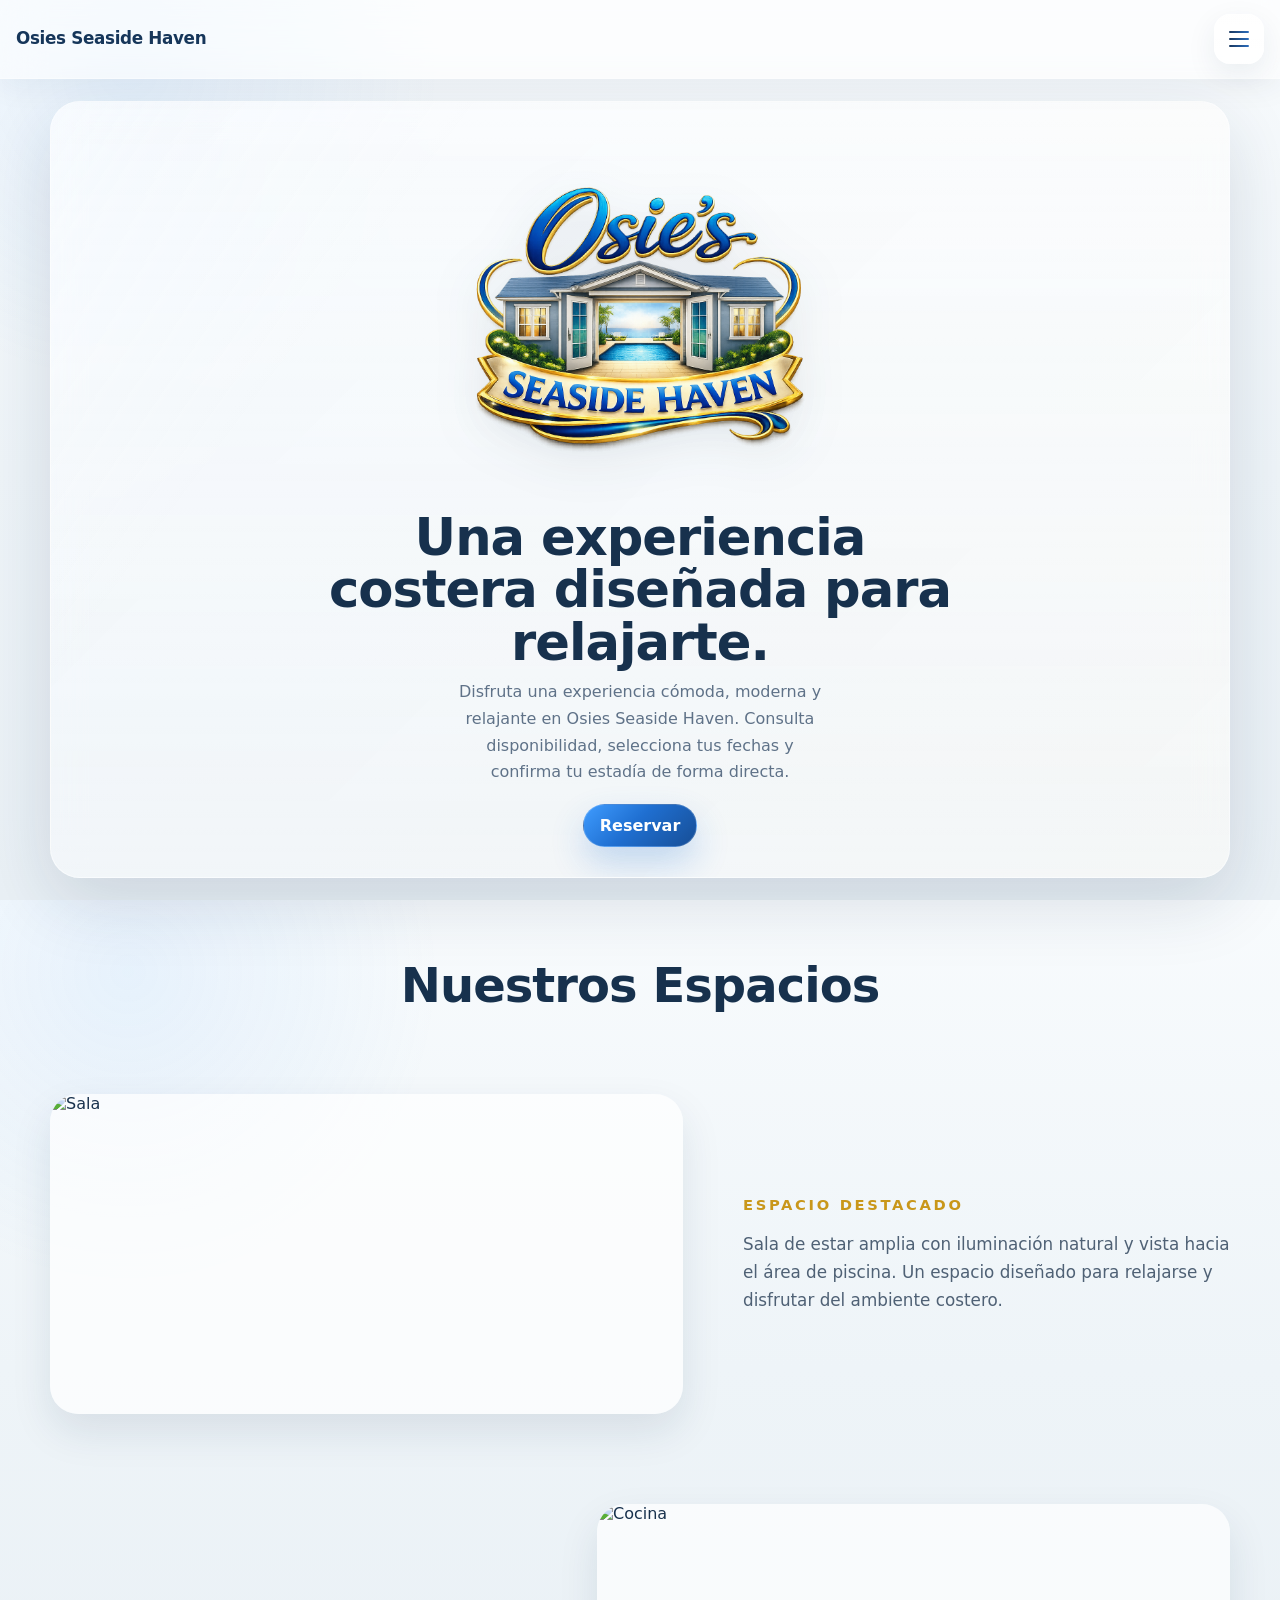
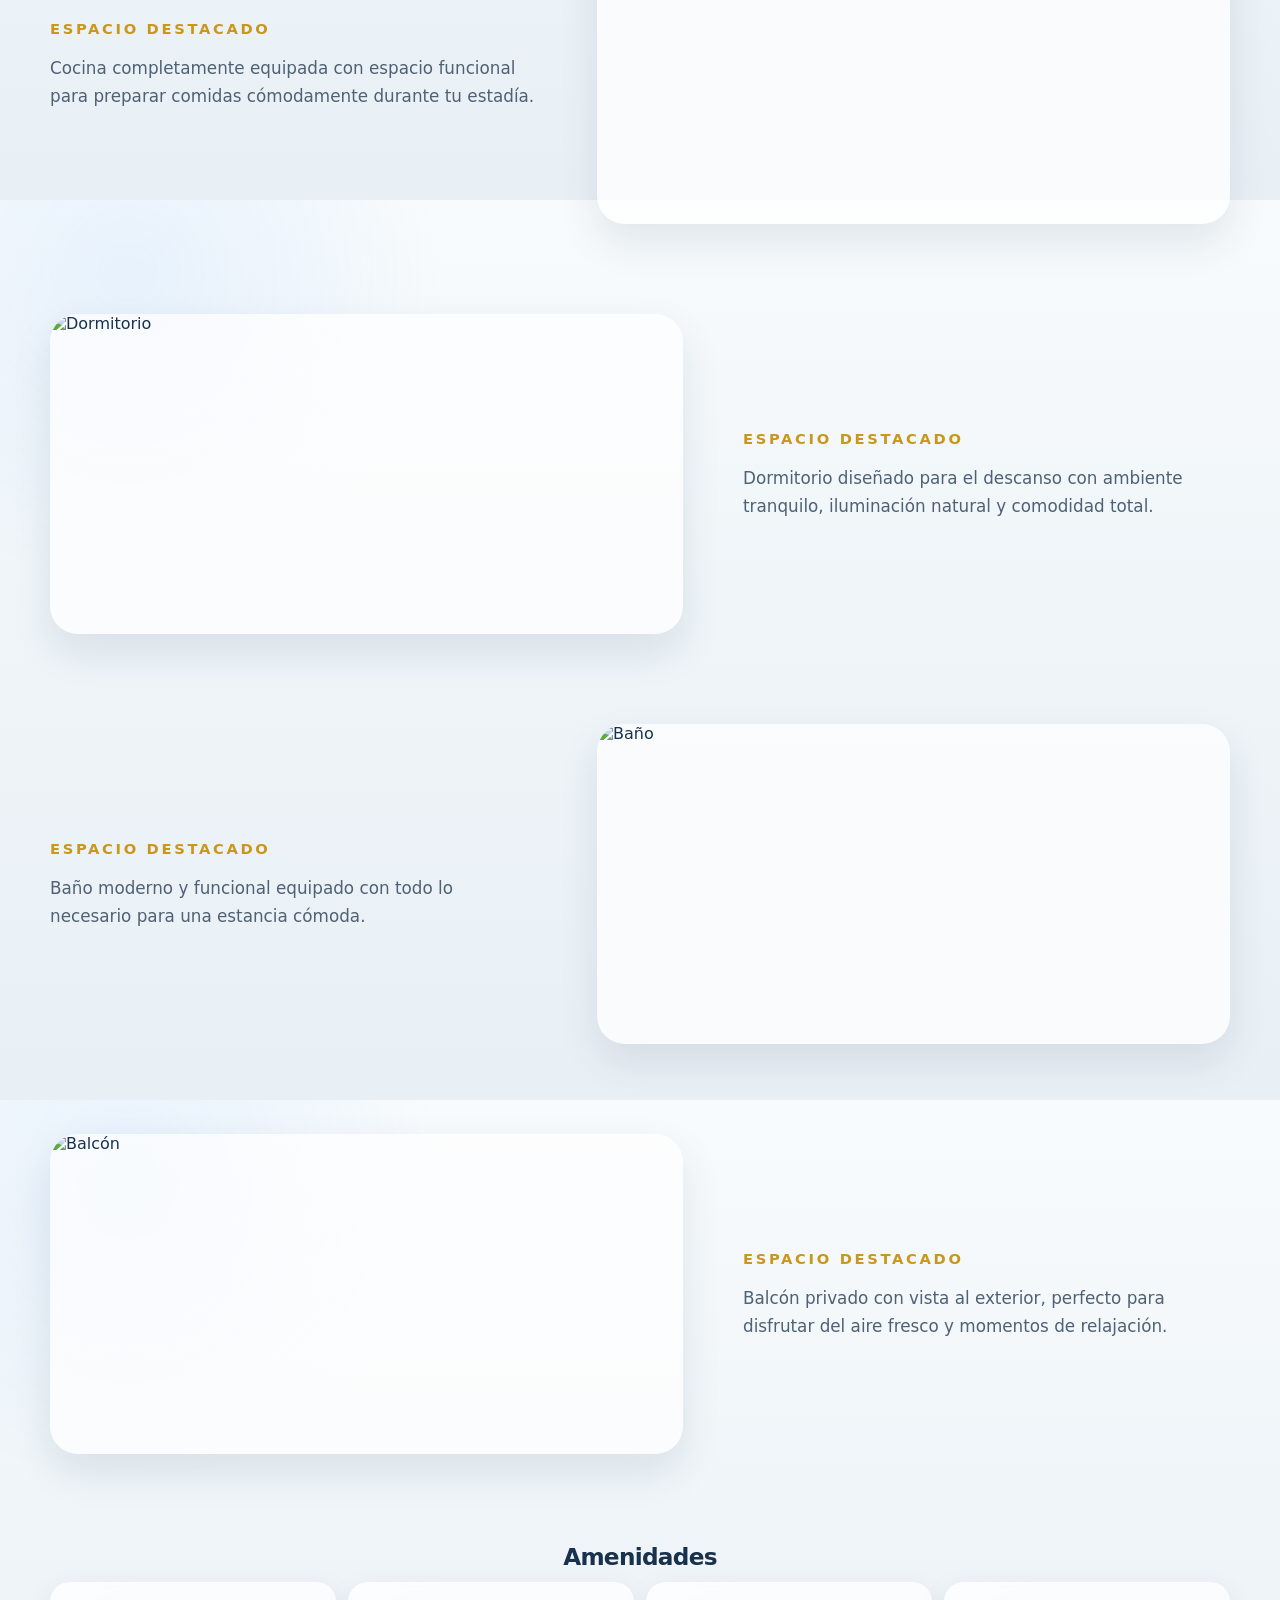
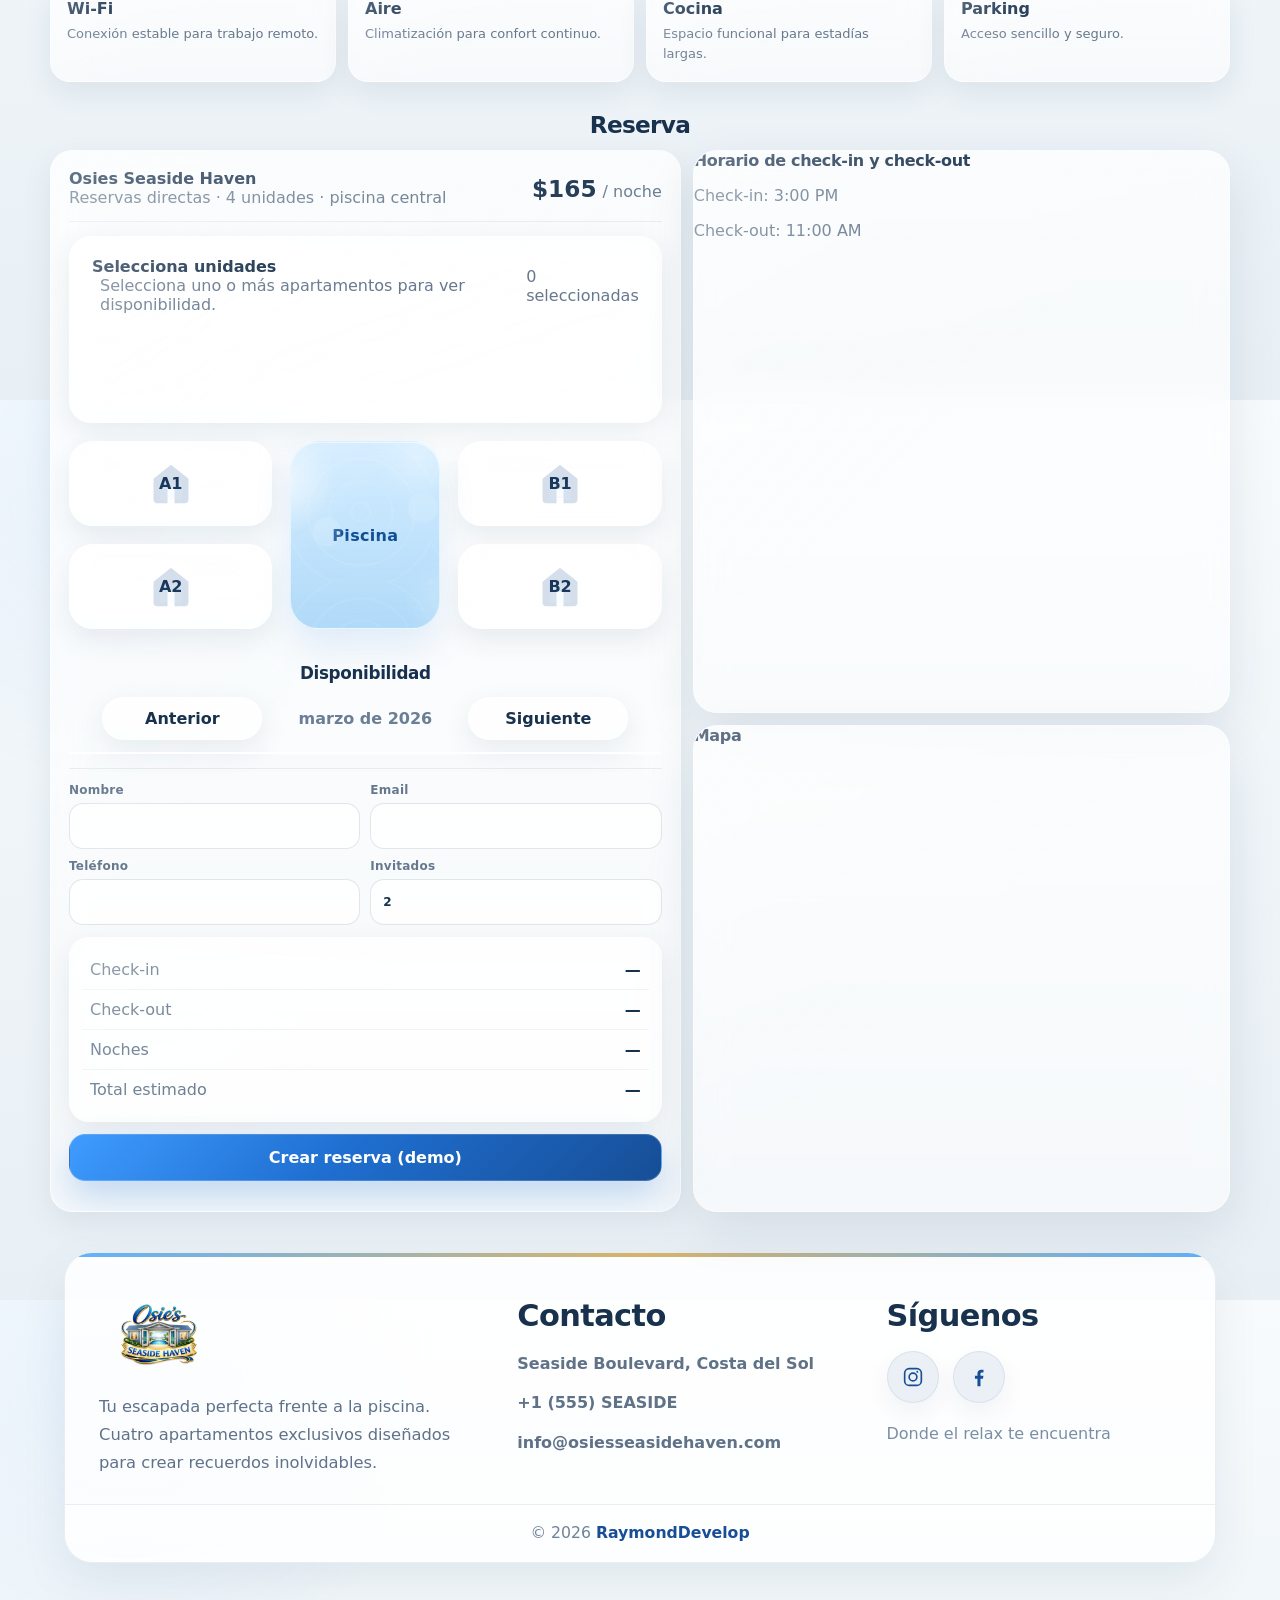
==== commit d8ff4ba0: "Update index.html" ====
--- a/index.html
+++ b/index.html
@@ -188,8 +188,10 @@
 
           <div class="divider"></div>
 
-          <div class="units card soft" id="unitsWrap" aria-label="Selección de unidades">
+<div class="units card soft" id="unitsWrap" aria-label="Selección de unidades" style="padding:20px 22px;">
   <div class="row" style="align-items:center; justify-content:space-between; gap:12px;">
+
+          
     <div>
       <div class="k">Selecciona unidades</div>
       <div class="muted" id="unitsHint">Selecciona uno o más apartamentos para ver disponibilidad.</div>
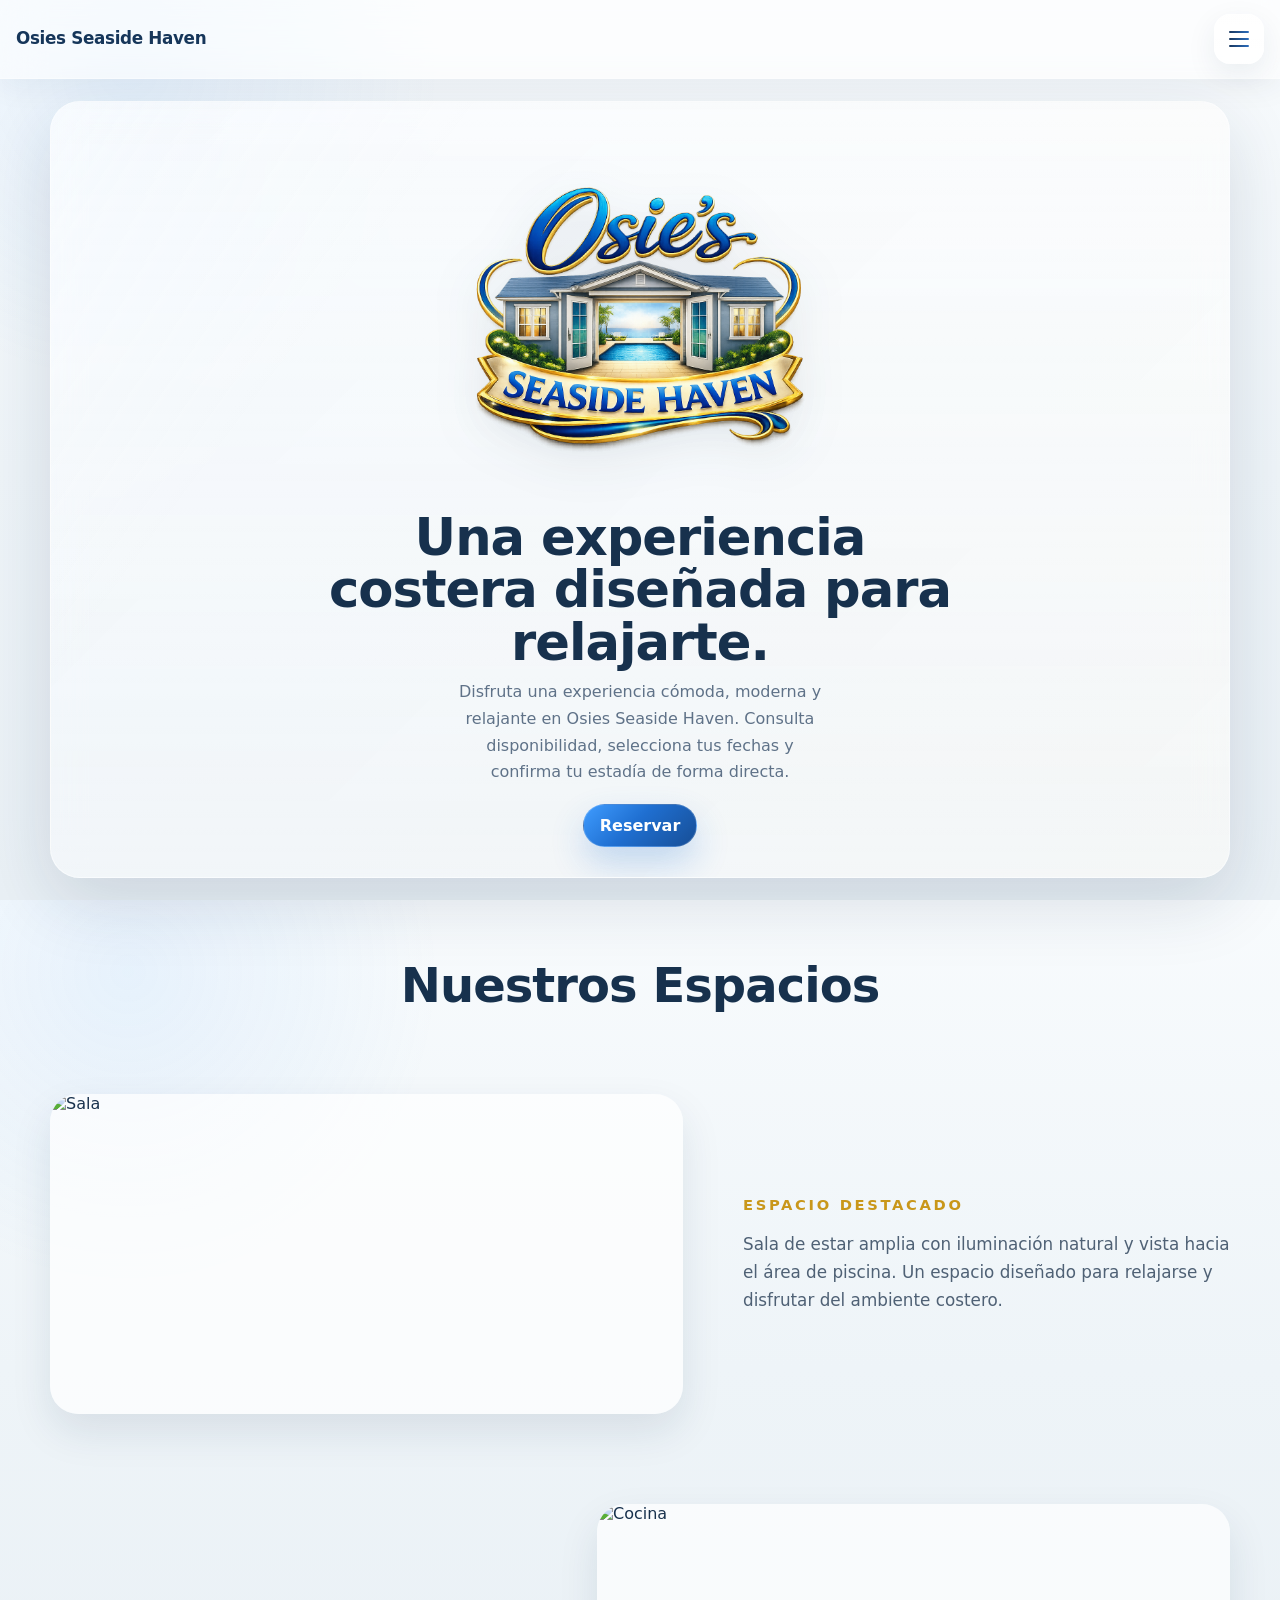
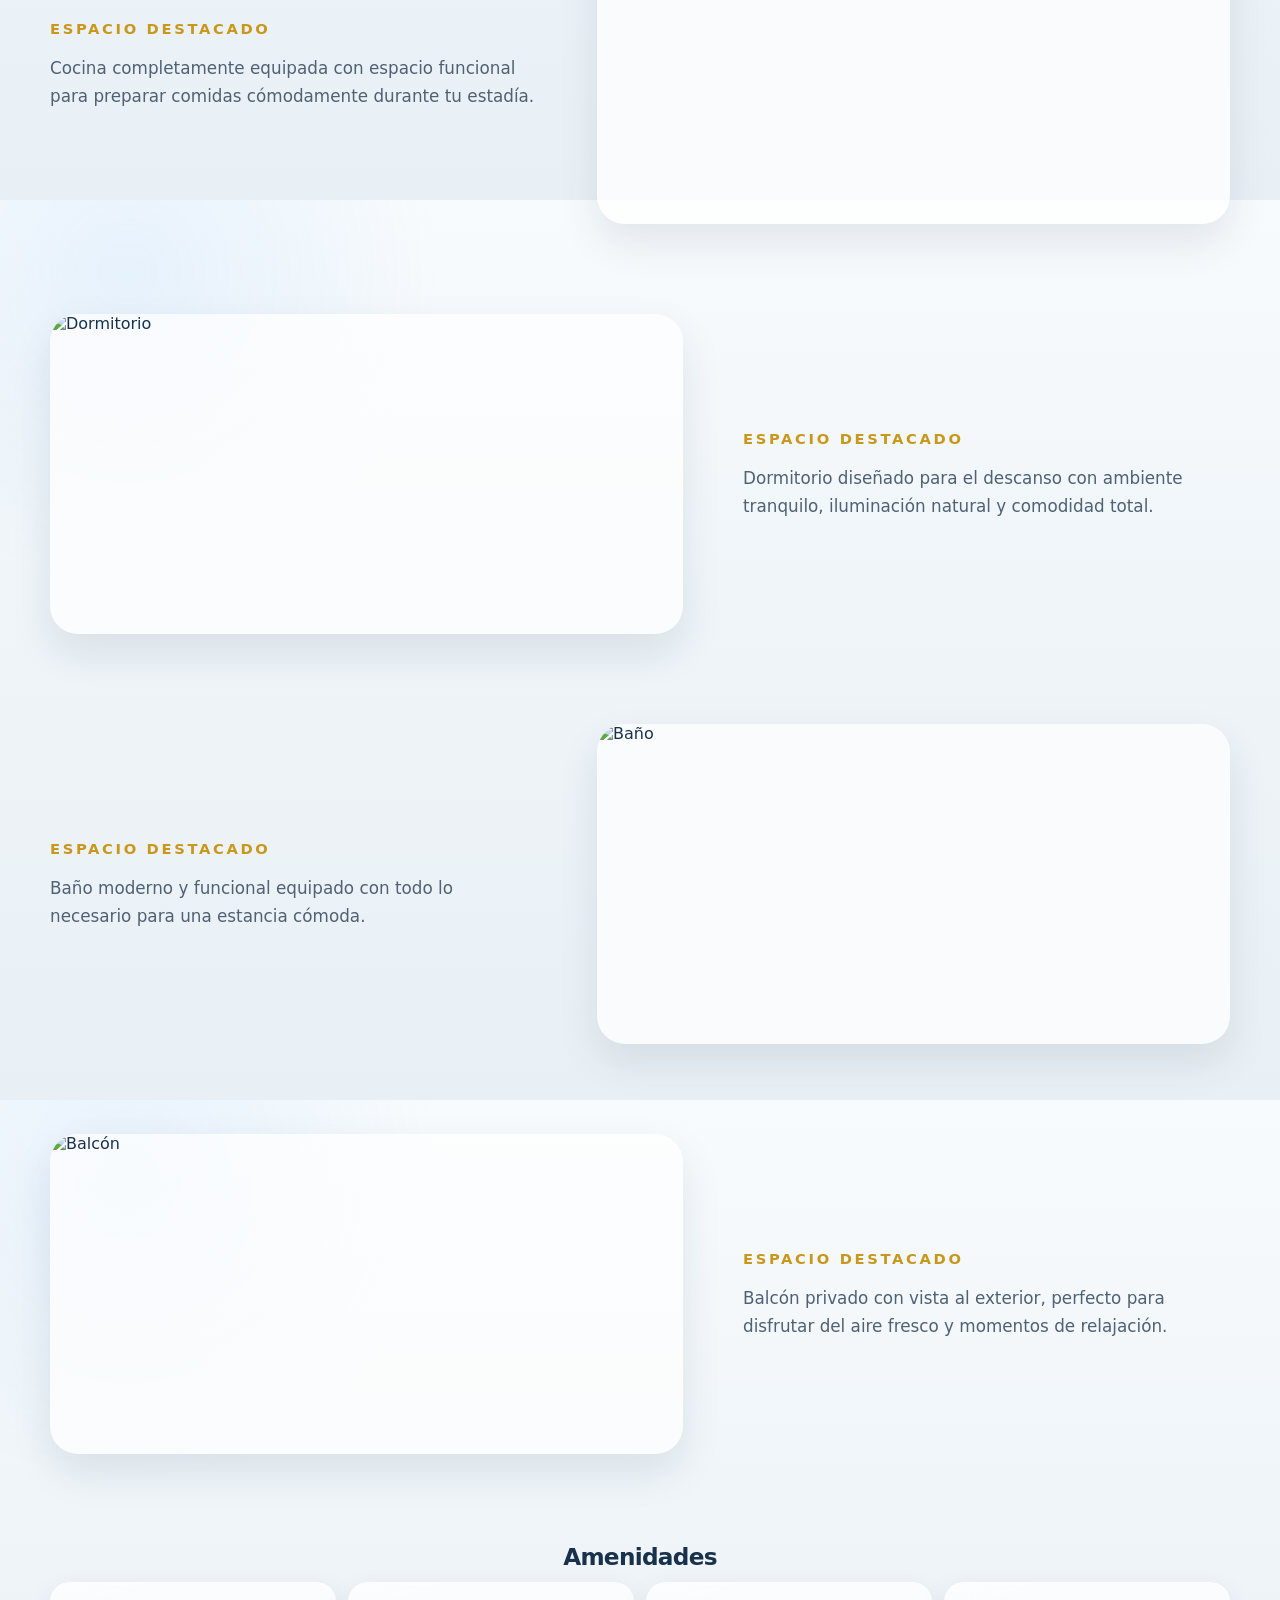
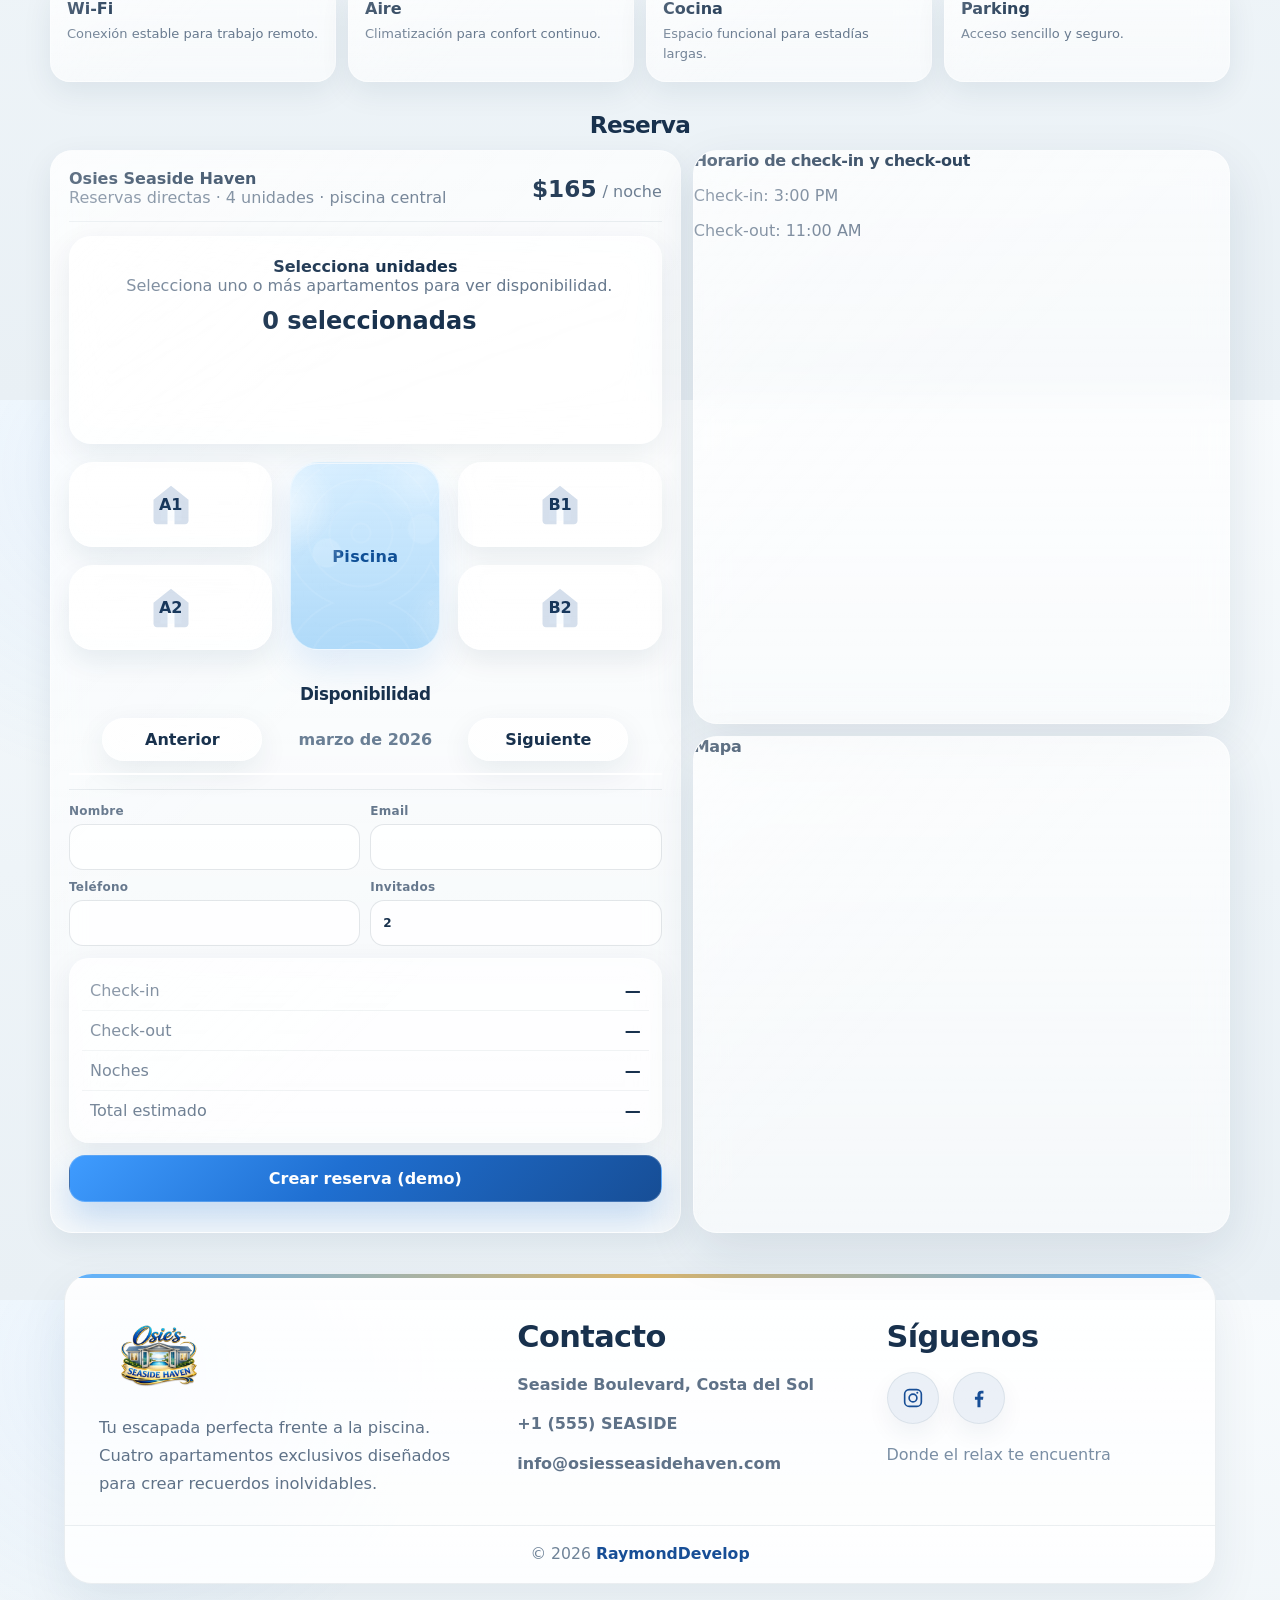
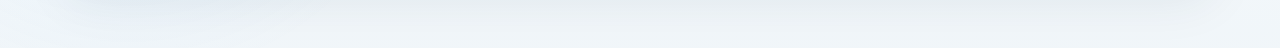
==== commit 8c9872d2: "Update index.html" ====
--- a/index.html
+++ b/index.html
@@ -189,16 +189,13 @@
           <div class="divider"></div>
 
 <div class="units card soft" id="unitsWrap" aria-label="Selección de unidades" style="padding:20px 22px;">
-  <div class="row" style="align-items:center; justify-content:space-between; gap:12px;">
-
-          
-    <div>
-      <div class="k">Selecciona unidades</div>
-      <div class="muted" id="unitsHint">Selecciona uno o más apartamentos para ver disponibilidad.</div>
-    </div>
-    <div class="muted" id="unitsSelected">0 seleccionadas</div>
-  </div>
-
+
+  <div style="text-align:center;">
+  <div class="k">Selecciona unidades</div>
+  <div class="muted" id="unitsHint">Selecciona uno o más apartamentos para ver disponibilidad.</div>
+  <div class="muted" id="unitsSelected" style="margin-top:12px; font-size:1.5rem; font-weight:900; color:#18314d;">0 seleccionadas</div>
+</div>
+  
   <div class="units-map" id="unitsMap">
     <!-- Se renderiza por JS -->
   </div>
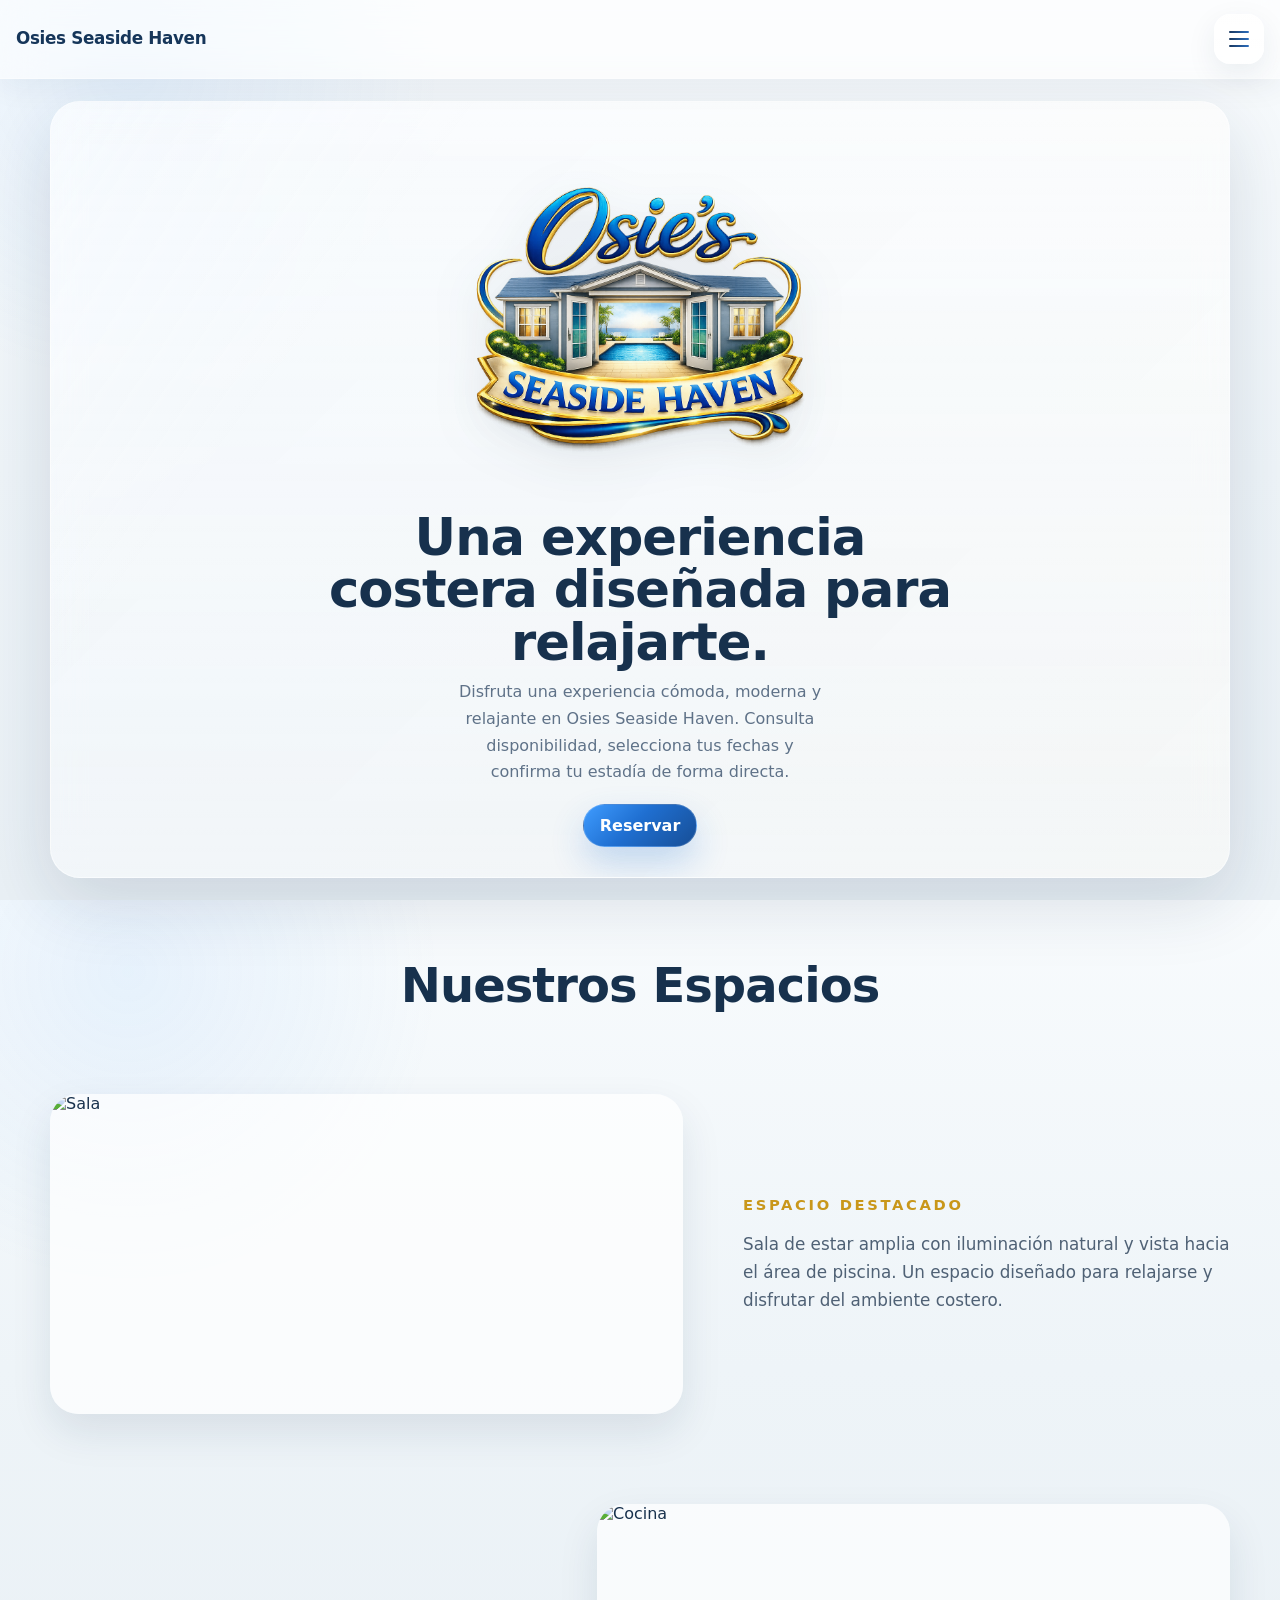
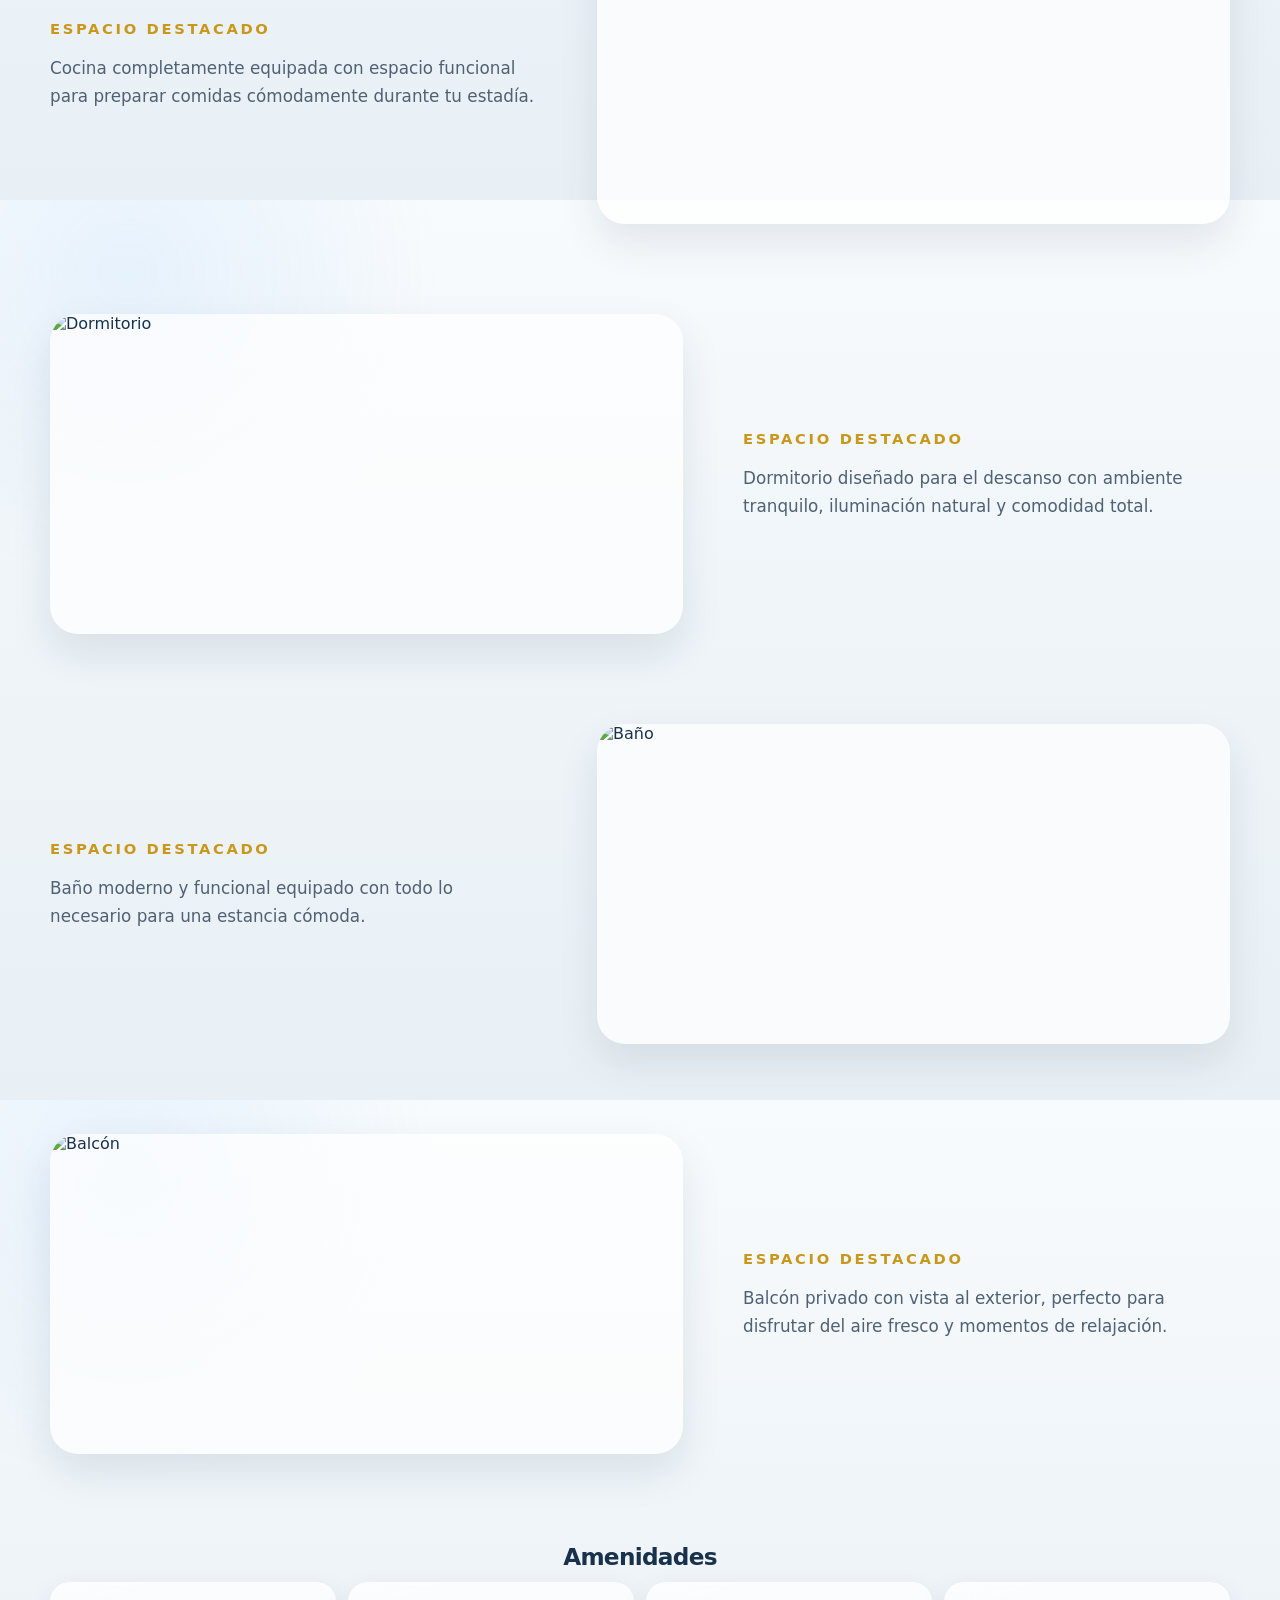
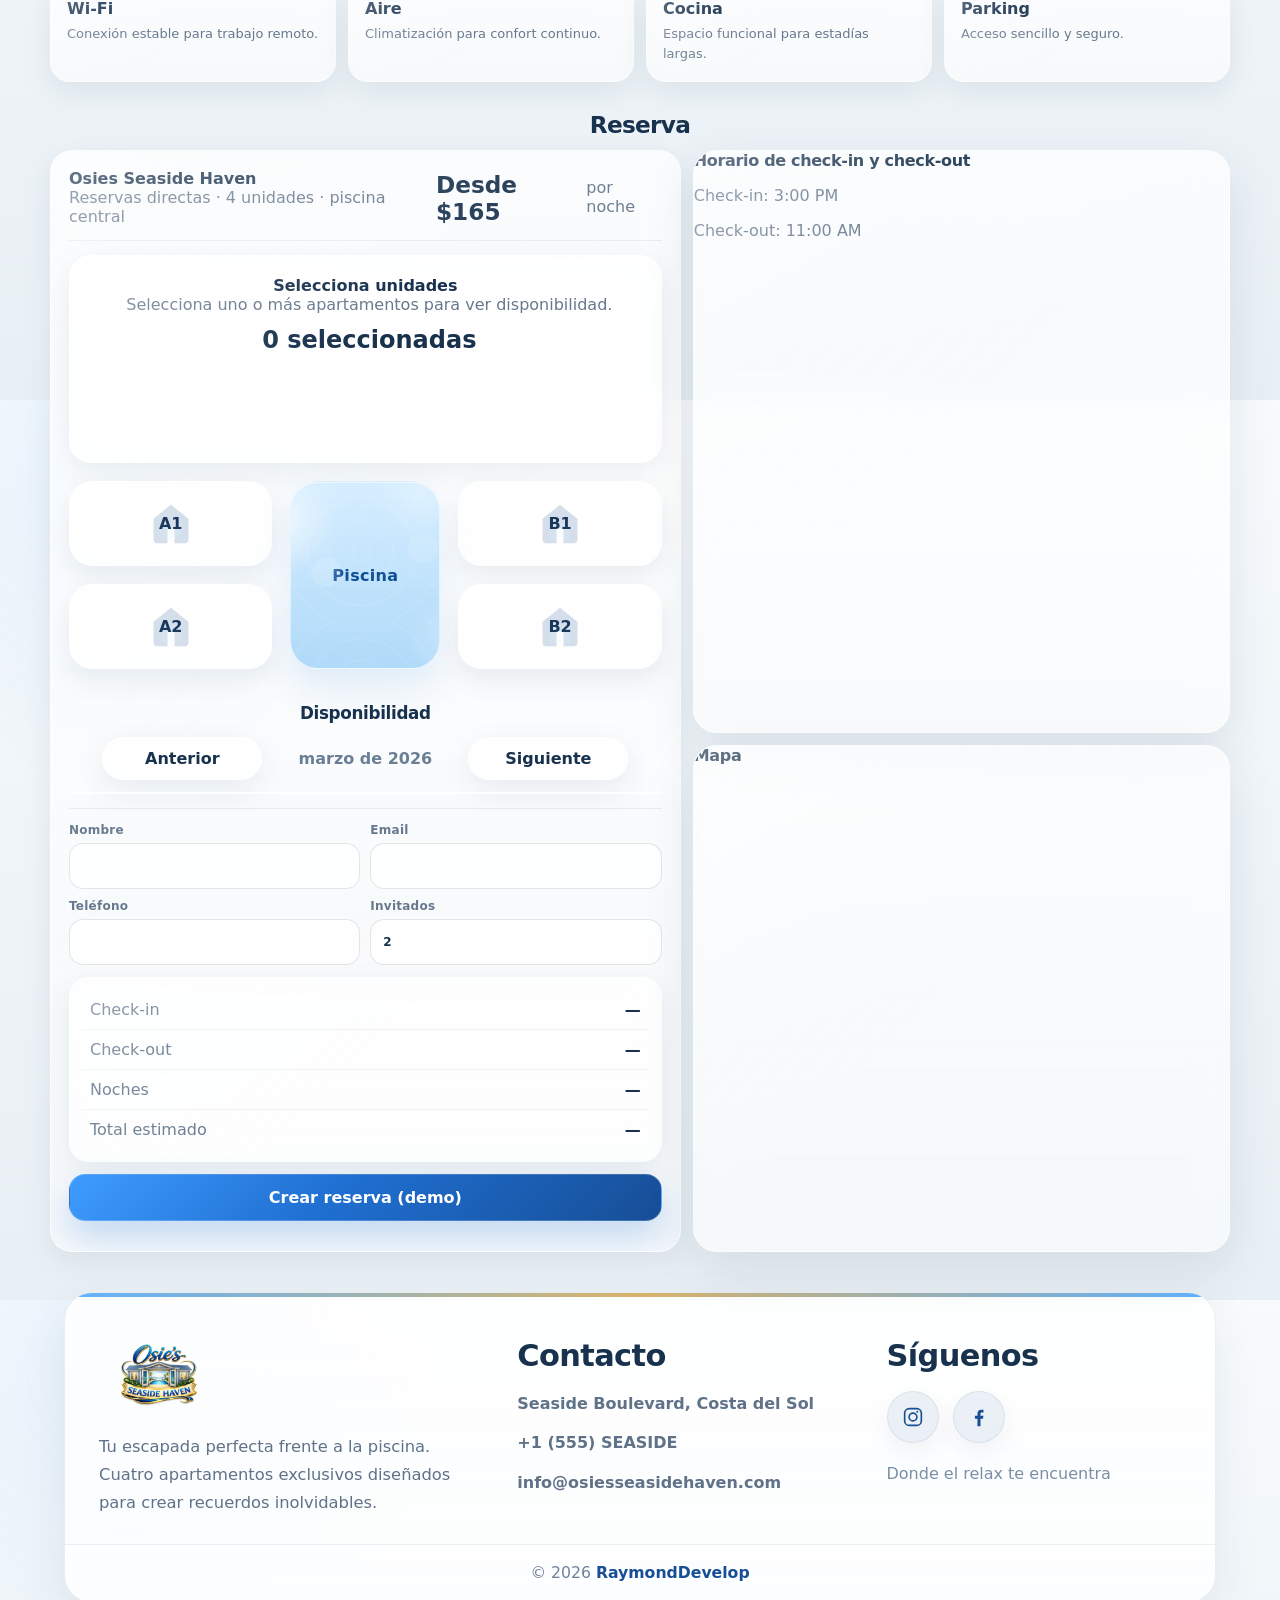
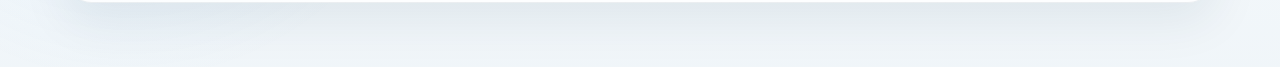
==== commit 83f2fd6f: "Update index.html" ====
--- a/index.html
+++ b/index.html
@@ -181,8 +181,8 @@
 
             
             <div class="price">
-              <span class="price-big">$165</span>
-              <span class="muted">/ noche</span>
+              <span class="price-big">Desde $165</span>
+  <span class="muted">por noche</span>
             </div>
           </div>
 
